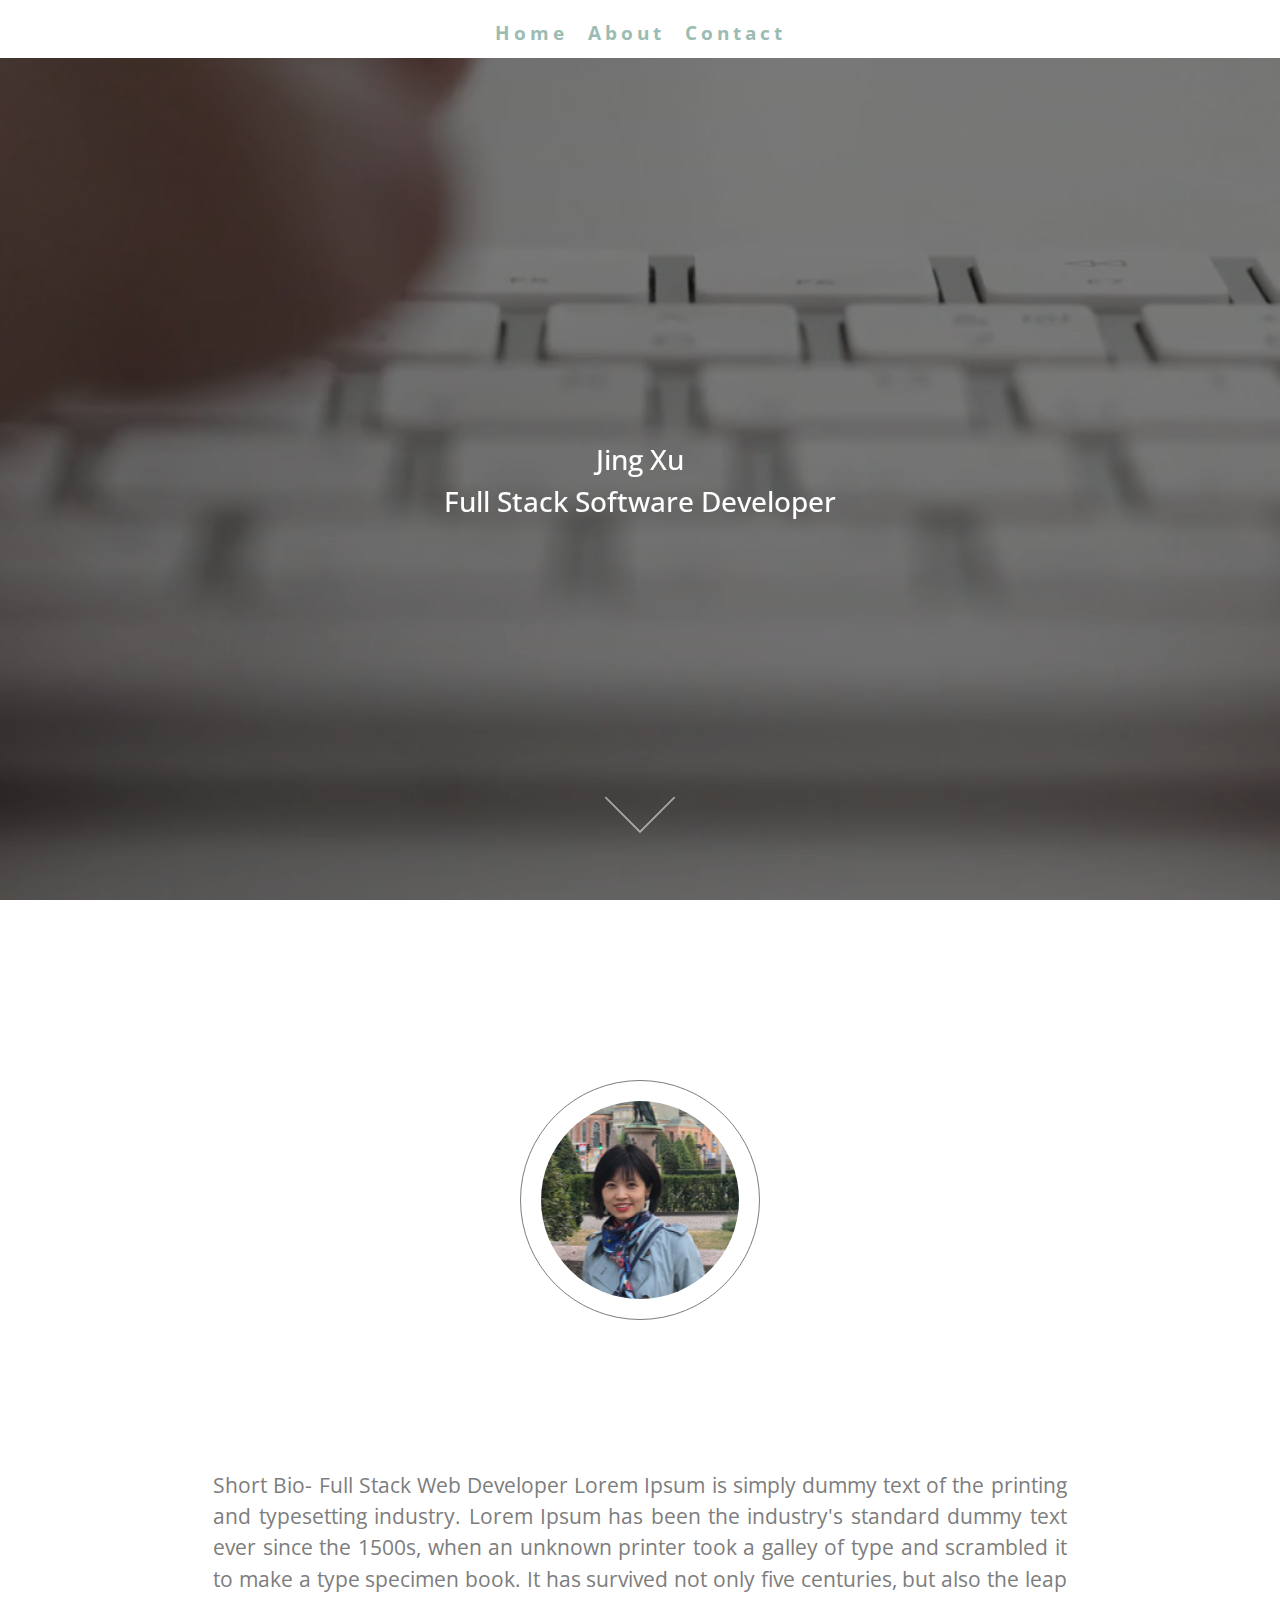
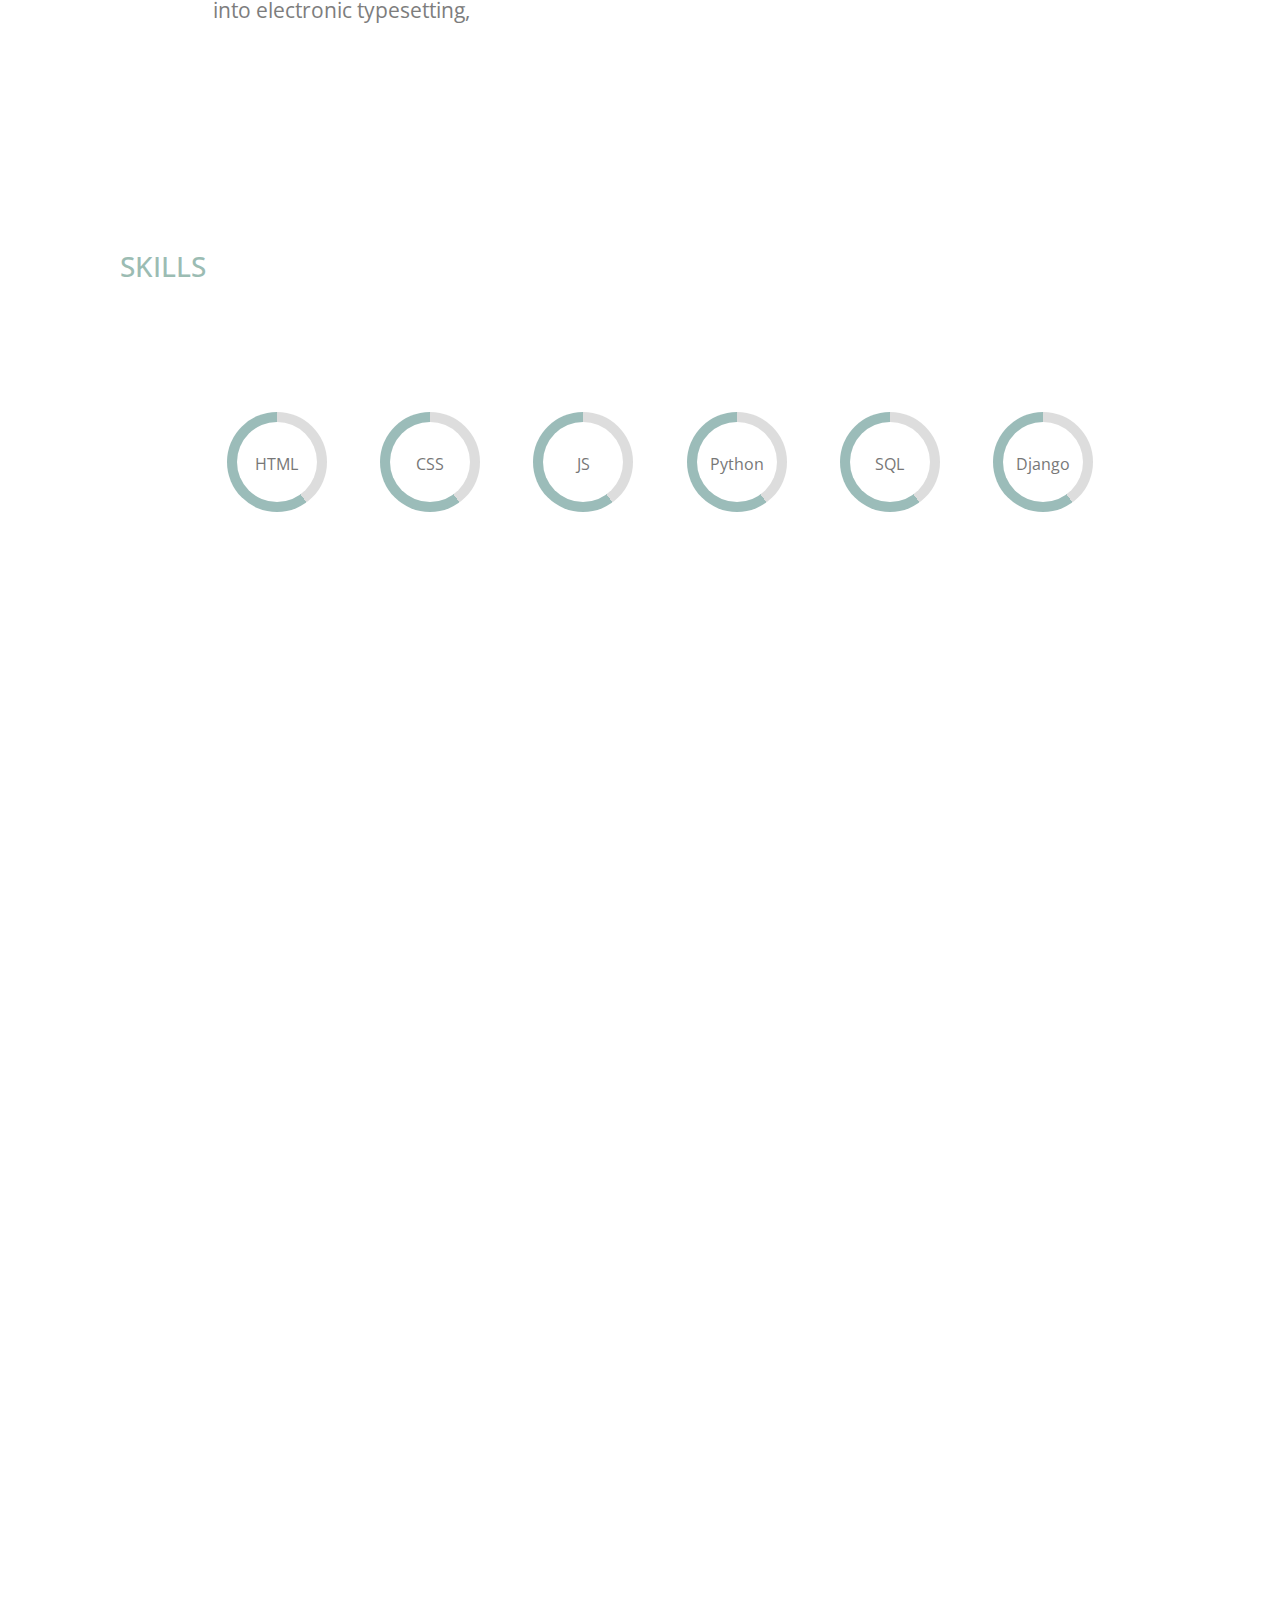
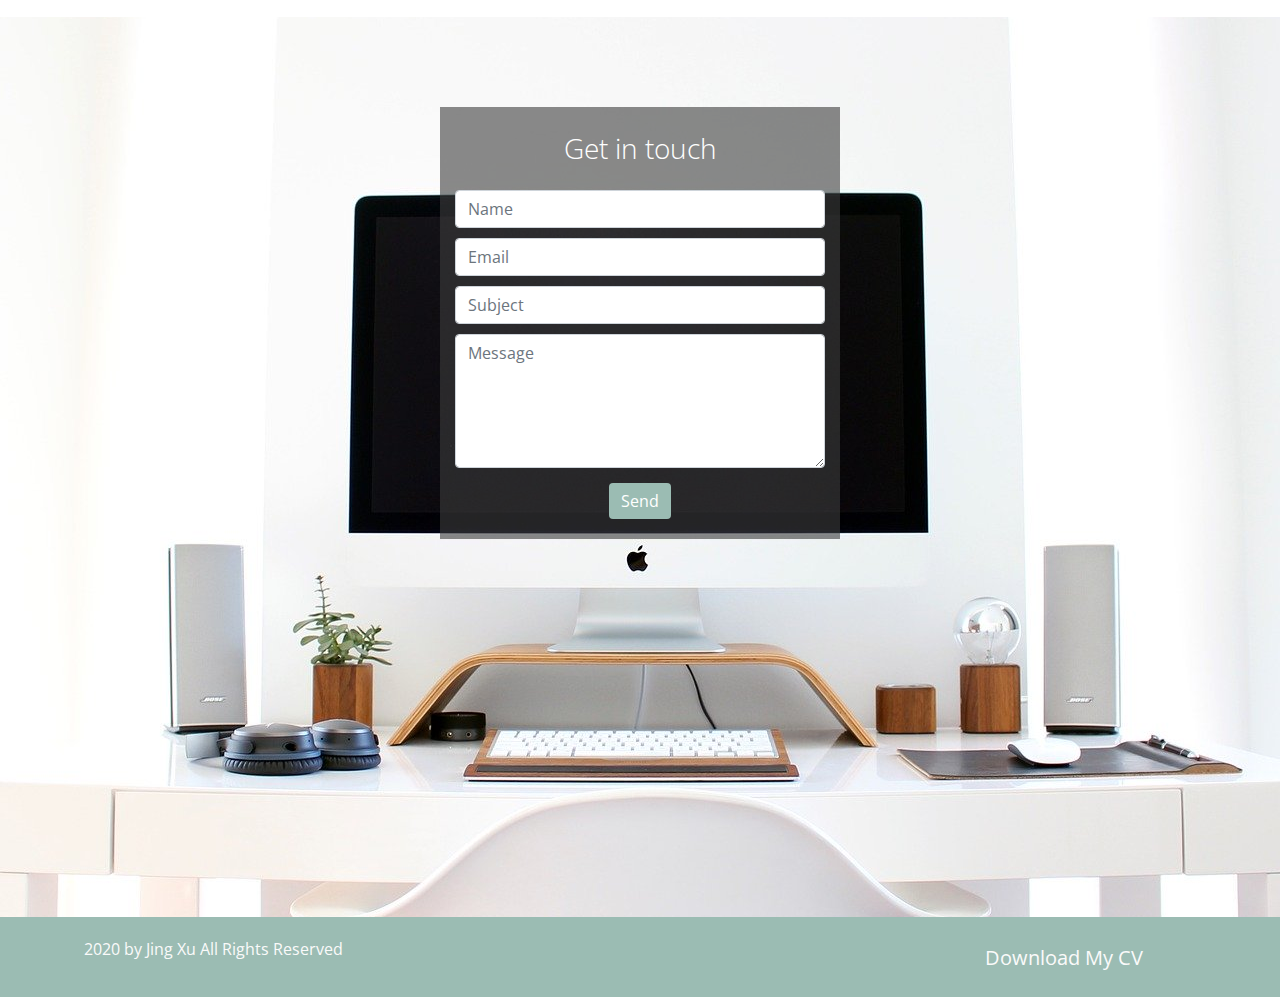
==== index.html @ 5e3dbb54 "Testing video background" ====
<!DOCTYPE html>
<html lang="en">
  <head>
    <meta charset="UTF-8" />
    <meta name="viewport" content="width=device-width, initial-scale=1.0" />
    <meta http-equiv="X-UA-Compatible" content="ie=edge" />
    <title>Jing Xu Web Developer</title>
    <link
      rel="stylesheet"
      href="https://stackpath.bootstrapcdn.com/bootstrap/4.4.1/css/bootstrap.min.css"
      type="text/css"
    />
    <link
      rel="stylesheet"
      href="https://use.fontawesome.com/releases/v5.6.3/css/all.css"
      integrity="sha384-UHRtZLI+pbxtHCWp1t77Bi1L4ZtiqrqD80Kn4Z8NTSRyMA2Fd33n5dQ8lWUE00s/"
      crossorigin="anonymous"
    />

    <link rel="stylesheet" href="assets/css/style.css" type="text/css" />
  </head>

  <body>
    <header>
      <nav class="menu">
        <ul>
          <li>
            <a href="#home">Home</a>
          </li>
          <li>
            <a href="#about">About</a>
          </li>
          <li>
            <a href="#contact">Contact</a>
          </li>
        </ul>
      </nav>
    </header>

    <section class="showcase" id="home">
      <div class="video-container">
        <video src="../assets/video/video.mp4" autoplay muted loop></video>
      </div>
      <div class="content logo">
        <h3 id="name">Jing Xu</h3>
        <h3>Full Stack Software Developer</h3>
      </div>
      <a href="#about" class="click-down">
        <div class="arrow-down">
          <span></span>
        </div>
      </a>
    </section>

    <!--***************************************** About **********************************-->

    <div id="about" class="bg-about">
      <div class="profile-pic">
        <div id="circle-container">
          <div id="circle-cover-bg"></div>
        </div>
      </div>
      <div class="row">
        <div class="col-lg-8 col-md-8 col-sm-8 col-8 profile-text">
          <p>
            Short Bio- Full Stack Web Developer Lorem Ipsum is simply dummy text
            of the printing and typesetting industry. Lorem Ipsum has been the
            industry's standard dummy text ever since the 1500s, when an unknown
            printer took a galley of type and scrambled it to make a type
            specimen book. It has survived not only five centuries, but also the
            leap into electronic typesetting,
          </p>
        </div>
      </div>
    </div>

    <!--***************************************** PROGRESS BAR **********************************-->
    <section id="skills" class="bg-blank">
      <div class="container">
        <div class="row">
          <div class="col-sm-4 text-uppercase" id="skills-heading">
            <h3>Skills</h3>
          </div>
        </div>
        <div class="row">
          <div class="col-xl-10 col-lg-7 col-md-8 skills-container">
            <div class="cirle-align radialProgressBar progress-60">
              <div class="overlay">HTML</div>
            </div>
            <div class="cirle-align radialProgressBar progress-60">
              <div class="overlay">CSS</div>
            </div>
            <div class="cirle-align radialProgressBar progress-60">
              <div class="overlay">JS</div>
            </div>
            <div class="cirle-align radialProgressBar progress-60">
              <div class="overlay">Python</div>
            </div>
            <div class="cirle-align radialProgressBar progress-60">
              <div class="overlay">SQL</div>
            </div>
            <div class="cirle-align radialProgressBar progress-60">
              <div class="overlay">Django</div>
            </div>
          </div>
        </div>
      </div>
    </section>
    <!--***************************************** TIMELINE **********************************-->
    <div class="bg-experience">
      <div class="row">
        <div id="experience-heading">
          <h3>Education and Work Experience</h3>
        </div>
      </div>
      <div class="col-md-8 timeline">
        <div class="timeline-item" data-dates="09/2007-06/2010">
          <h4>Shanghai Publishing and Printing College</h4>
          <p>Diploma in Publishing</p>
        </div>
        <div class="timeline-item" data-dates="09/2010-07/2011">
          <h4>University of Central Lancashire</h4>
          <p>BA(Hons)International Corporate Communication[2:1]</p>
        </div>
        <div class="timeline-item" data-dates="09/2011-06/2012">
          <h4>University of Exeter</h4>
          <p>MSc International Management</p>
        </div>
        <div class="timeline-item" data-dates="09/2012-05/2013">
          <h4>Chinese Overseas Christian Mission</h4>
          <p>Volunteer</p>
        </div>
        <div class="timeline-item" data-dates="05/2013-10/2013">
          <h4>Bego Ltd.(Start-up)</h4>
          <p>Marketing Executive</p>
        </div>
        <div class="timeline-item" data-dates="01/2014-04/2014">
          <h4>UVIC Ltd.</h4>
          <p>Education Marketing Officer</p>
        </div>
        <div class="timeline-item" data-dates="04/2014-Present">
          <h4>UKEduVision Ltd.</h4>
          <p>Education Consultant</p>
        </div>
      </div>
    </div>

    <!--***************************************** CONTACT *****************************************-->
    <section id="contact" class="bg-contact contact-box bg-blank">
      <div class="row">
        <div class="col-md-8 col-sm-10 col-10 contact-form">
          <div>
            <h3 class="text-center contact-heading">Get in touch</h3>
            <div>
              <form>
                <input
                  type="text"
                  name="name"
                  id="fullname"
                  class="form-control form-item"
                  placeholder="Name"
                  required
                />
                <input
                  type="email"
                  name="email"
                  id="emailaddress"
                  class="form-control form-item"
                  placeholder="Email"
                  required
                />
                <input
                  type="text"
                  name="subject"
                  id="subject"
                  class="form-control form-item"
                  placeholder="Subject"
                  required
                />
                <textarea
                  class="form-control form-item"
                  name="message"
                  id="message"
                  rows="5"
                  placeholder="Message"
                  required
                ></textarea>
                <div class="form-row text-center">
                  <div class="col">
                    <button type="submit" class="btn btn-secondary">
                      Send
                    </button>
                  </div>
                </div>
              </form>
            </div>
          </div>
        </div>
      </div>
    </section>
    <!--***************************************** FOOTER *****************************************-->
    <footer class="container-fluid">
      <div class="row">
        <div class="col-sm-4">
          <p class="inline-block">2020 by Jing Xu All Rights Reserved</p>
        </div>

        <div class="col-sm-4">
          <ul class="list-inline social-links">
            <li class="list-inline-item">
              <a href="https://www.linkedin.com/in/jingxu274/" target="_blank">
                <i class="fab fa-linkedin-in" aria-hidden="true"></i>
              </a>
            </li>
            <li class="list-inline-item">
              <a href="https://github.com/sunshine274" target="_blank">
                <i class="fab fa-github" aria-hidden="true"></i>
              </a>
            </li>
            <li class="list-inline-item">
              <a href="https://www.youtube.com/" target="_blank">
                <i class="fab fa-youtube-square" aria-hidden="true"></i>
              </a>
            </li>
          </ul>
        </div>
        <div class="col-sm-4">
          <a href="#" target="_blank" class="cv-pdf">
            <p id="download-text">
              Download My CV
              <i class="fas fa-file-download" aria-hidden="true"></i>
            </p>
          </a>
        </div>
      </div>
    </footer>
  </body>
</html>
---- assets/css/style.css ----
@import url("https://fonts.googleapis.com/css2?family=Open+Sans:wght@300&family=Raleway:wght@300&display=swap");

* {
  margin: 0;
  padding: 0;
  border: 0;
}

html,body{
  font-family: "Open Sans", sans-serif;
  color: #777777;
height: 100%;
}

/*------------------------------------------------------------------- Navbar --------------*/

.menu {
  font-size: 120%;
  color: #9bbcb3;
  font-weight: bold;
  list-style-type: none;
  letter-spacing: 4px;
  line-height: 45px;
  text-align: center;
  background-color:#fff;
  position: fixed;
  z-index: 1000;
  display: flex;
  width: 100%;
  height: 3em;
}

.menu ul {
  display: flex;
  list-style: none;
  width: 100%;
  justify-content: center;
}

.menu ul li {
  display: inline;
  padding: 5px;
}

.menu ul li a {
  text-decoration: none;
  color: inherit;
  display: inline-block;
  padding: 5px;
}

.menu ul li a:hover {
  border-bottom: 1px solid #777777;
  color: #40454b;
}

.showcase {
  position: relative;
  height: 100vh;
  display: flex;
  flex-direction: column;
  align-items: center;
  justify-content: center;
  text-align: center;
  padding: 0 20px;
  color: white;
}

.content{
    z-index: 100;
}

.video-container {
  position: absolute;
  top: 0;
  left: 0;
  width: 100%;
  height: 100%;
  overflow: hidden;
}

.video-container video {
  min-height: 100%;
  min-width: 100%;
  object-fit: cover;
  position: absolute;
  top: 50%;
  left: 50%;
  transform:translate(-50%,-50%)
}

.video-container:after{
  content: '';
  position: absolute;
  top:0;
  left: 0;
  width: 100%;
  height: 100%;
  background: rgba(0,0,0,0.4);
}


.logo {
  margin-top: 70px;
  padding: 10px;
  text-align: center;
  align-items: center;
  justify-content: center;
  z-index: 100;
}

.click-down{
    position: absolute;
    bottom: 5rem;
    left: 50%;
    transform: translateX(-50%);
    z-index: 1000;
}

.arrow-down{
    width: 50px;
    height: 50px;
    transition: .5s;
    float: left;
    cursor: pointer;
    transform: rotate(-45deg);
    box-shadow: -2px 2px 0 rgba(255, 255, 255, .5);
  
    z-index: 1000;
}
/*------------------------------------------------------------------- Parallax --------------------*/
.bg-about{
background-image: url('../images/bg-img.jpg');
}

.bg-experience{
    background-image: url('../images/bg-about.jpg');
}

.bg-about, .bg-experience{
    position: relative;
    opacity: 0.95;
    background-position: center;
    background-size: cover;
    background-repeat: no-repeat;
    background-attachment: fixed;
    min-height: 100%;
}


/*------------------------------------------------------------------- About --------------------*/
.bg-about{
display: block;
}

#circle-container {
  width: 240px;
  height: 240px;
  padding: 20px;
  border-style: solid;
  border-width: 1px;
  border-radius: 50%;
  margin: 0 auto;
  z-index: 100;
}

#circle-cover-bg {
  background: url("../../assets/images/profile-img-test.png") no-repeat center
    center;
  height: 100%;
  border-radius: 50%;
}

.profile-pic{
    padding-top: 180px;
}

.profile-text {
  font-size: 130%;
  letter-spacing: normal;
  text-align:justify;
  color: #777777;

 margin:0 auto;

  width: 800px;
  height: 250px;

  padding-top: 150px;
  padding-left: 10px;
  padding-right: 10px;
  padding-bottom: 30px;

  transition: all 0.5s ease-in-out;
  -moz-transition: all 0.5s ease-in-out;
  -webkit-transition: all 0.5s ease-in-out;
}


/*------------------------------------------------------------------- Progressbars --------------*/
#skills-heading{
    padding: 50px;
    color: #9bbcb3;
}

div.skills-container {
display: flex;
justify-content: space-around;
align-items: center;
flex-wrap: wrap;
margin: 0 auto;
right: 30px;
}

div.radialProgressBar {
  border-radius: 50%;
  -webkit-transform: translate(50%, 50%);
  transform: translate(50%, 50%);
  width: 100px;
  height: 100px;
  display: -webkit-box;
  display: -ms-flexbox;
  background: #ddd;
  margin: 20px;
}

div.radialProgressBar .overlay {
  border-radius: 50%;
  width: 80px;
  height: 80px;
  margin: auto;
  background: #fff;
  text-align: center;
  padding-top: 30%;
}

.radialProgressBar.progress-60 {
  background-image: -webkit-linear-gradient(left, #9bbcb9 50%, transparent 50%),
    -webkit-linear-gradient(36deg, #9bbcb9 50%, #ddd 50%);
  background-image: linear-gradient(90deg, #9bbcb9 50%, transparent 50%),
    linear-gradient(54deg, #9bbcb9 50%, #ddd 50%);
}
/*------------------------------------------------------------------- Timeline --------------*/

.bg-experience{
    margin-top: 5rem;

}

#experience-heading{
color: #fff;
padding: 30px;
}

.timeline{
    margin: 0 auto;
    padding: 40px;
}

.timeline-item {
  padding: 4em 2em 0em 2em;
  position: relative;
  color: #fff;
  border-left: 1px solid;
}

.timeline-item p {
  font-weight: 700;
  padding: 0;
  margin: 0;
}

.timeline-item::before {
  content: attr(data-dates);
  position: absolute;
  left: 2.5em;
  top: 2em;
  display: block;
  font-size: 1em;
  padding: 0;
  margin: 0;
}

.timeline-item::after {
  width: 12px;
  height: 12px;
  display: block;
  top: 2.4em;
  position: absolute;
  left: -6px;
  border-radius: 12px;
  content: "";
  background: #fff;
}

.history-items {
  margin-bottom: 30px;
}
/*------------------------------------------------------------------- Contact Form --------------*/

.bg-contact {
  position: relative;
  z-index: 1;
  justify-content: center;
  display: block;
  height: 100%;
  background-image: url("../../assets/images/bg-contact.jpg");
  background-position: center;
  background-repeat: no-repeat;
}


.contact-form {
  margin: 90px auto;
  color: #fff;
  background-color: rgba(60, 60, 60, 0.6);
  position: relative;
  align-content: center;
  max-width: 400px;
}

.contact-heading {
  font-weight: 300;
  margin-top: 25px;
  margin-bottom: 25px;
  color: white;
}

.form-item {
  margin-top: 10px;
}

.form-item:hover {
  border-color: #6db9d9;
}

button[type="submit"] {
  margin-top: 15px;
  margin-bottom: 20px;
  background-color: #9bbcb3;
  border-style: none;
}

/*------------------------------------------------------------------- Footer ---------------------*/

footer {
  background-color: #9bbcb3;
  color: #fafafa;
  min-height: 80px;
  margin: 0;
  text-align: center;
  padding-top: 20px;
}

.socil-links {
  padding-bottom: 15px;
}

.social-links li a i {
  width: 40px;
  height: 40px;
  padding: 12px 0;
  border-radius: 50%;
  font-size: 30px;
  line-height: 15px;
  text-align: center;
  color: #fafafa;
  background: #7f8d89;
  transition: all 0.35s ease-in-out;
  -moz-transition: all 0.35s ease-in-out;
  -webkit-transition: all 0.35s ease-in-out;
  -o-transition: all 0.35s ease-in-out;
}

.social-links li a i:hover {
  background: #6db9d9;
}

#download-text {
  font-size: 20px;
  align-content: center;
  color: #fafafa;
  letter-spacing: normal;
}

#download-text:hover {
  color: #6db9d9;
}

.cv-pdf i {
  font-size: 25px;
  color: #fafafa;
  text-align: center;
  padding-left: 5px;
  transition: all 0.35s ease-in-out;
  -moz-transition: all 0.35s ease-in-out;
  -webkit-transition: all 0.35s ease-in-out;
  -o-transition: all 0.35s ease-in-out;
}

.cv-pdf i:hover {
  color: #6db9d9;
}
/*------------------------------------------------------------------- Media Queries --------------*/

@media screen and (max-width: 1396px) {

  (min-width: 992px) {




    .center-form {
      padding-top: 30px;
      min-height: 240px;
      max-width: 50%;
      margin: 0 auto;
    }
  }
}

@media screen and (max-width:576px) {

.bg-about {
    min-height: 150%;
}

}

@media screen and (max-width:376px) {

.bg-about {
    min-height: 180%;
}

}
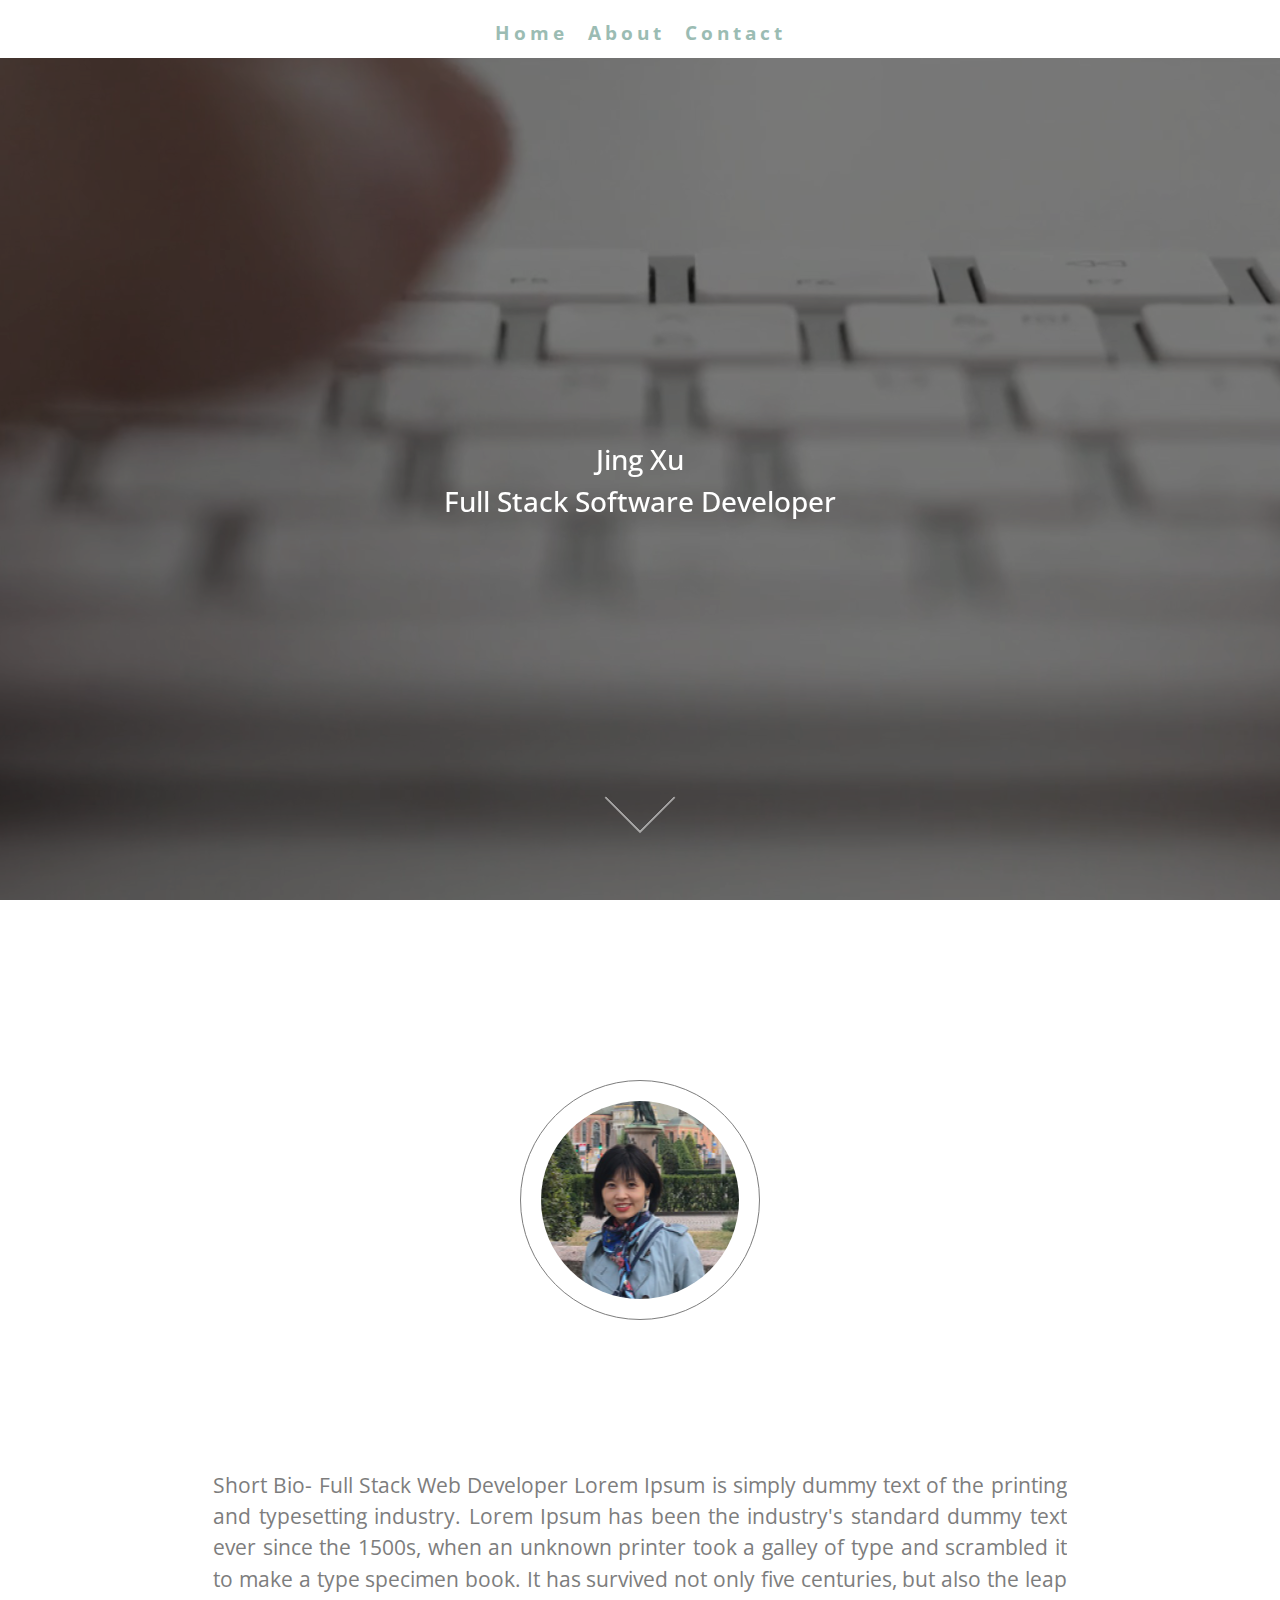
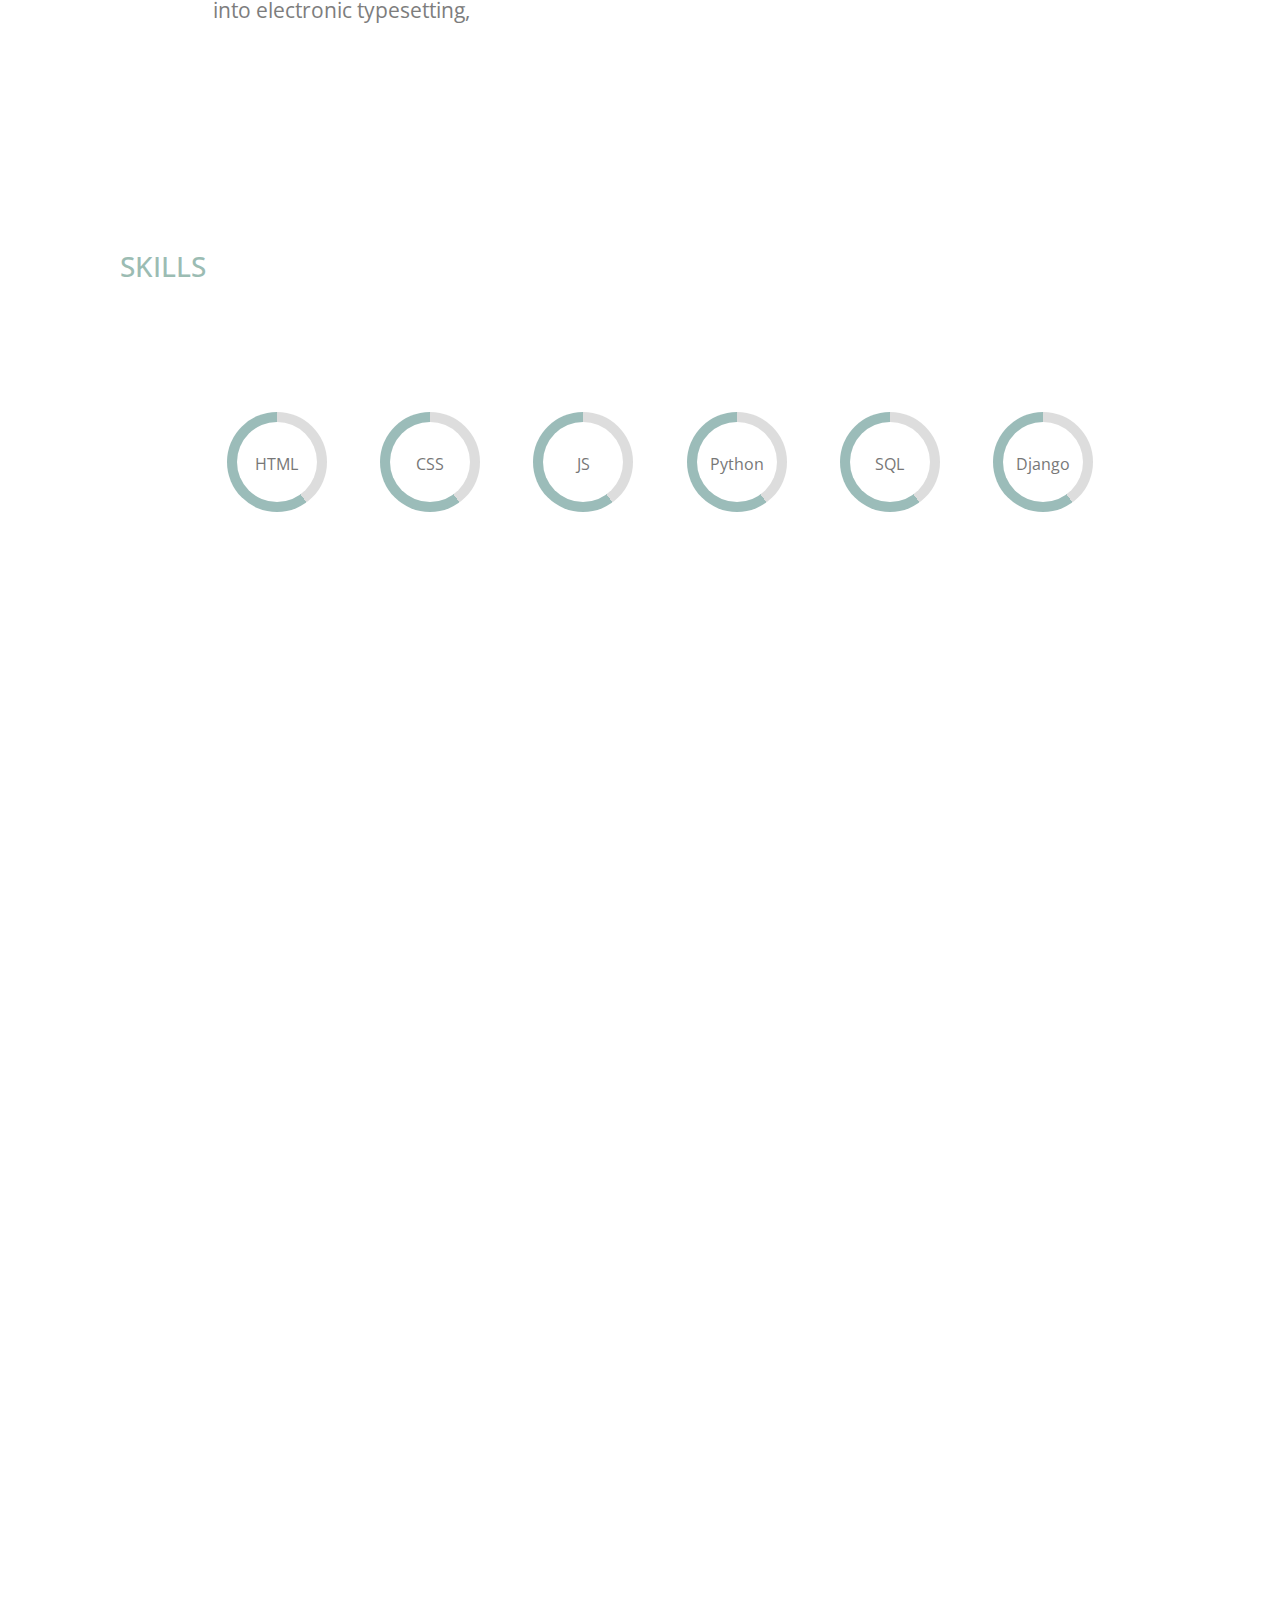
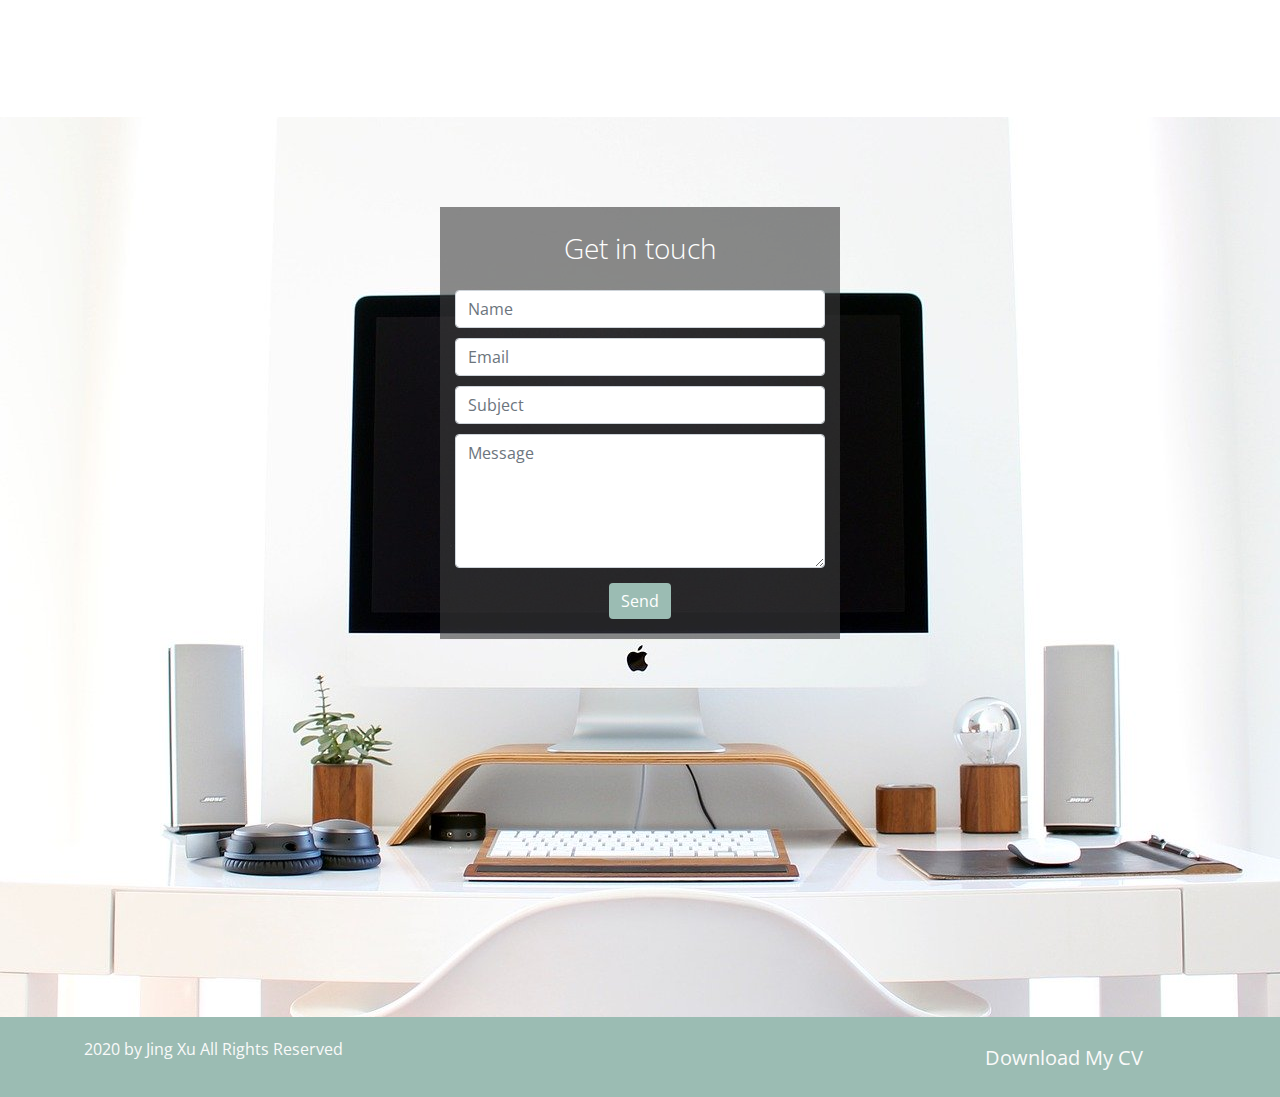
==== commit 56770474: "Modified video path" ====
--- a/index.html
+++ b/index.html
@@ -39,7 +39,7 @@
 
     <section class="showcase" id="home">
       <div class="video-container">
-        <video src="../assets/video/video.mp4" autoplay muted loop></video>
+        <video src="./assets/video/video.mp4" autoplay muted loop></video>
       </div>
       <div class="content logo">
         <h3 id="name">Jing Xu</h3>
--- a/assets/css/style.css
+++ b/assets/css/style.css
@@ -250,6 +250,7 @@
 #experience-heading{
 color: #fff;
 padding: 30px;
+margin: 50px auto;
 }
 
 .timeline{
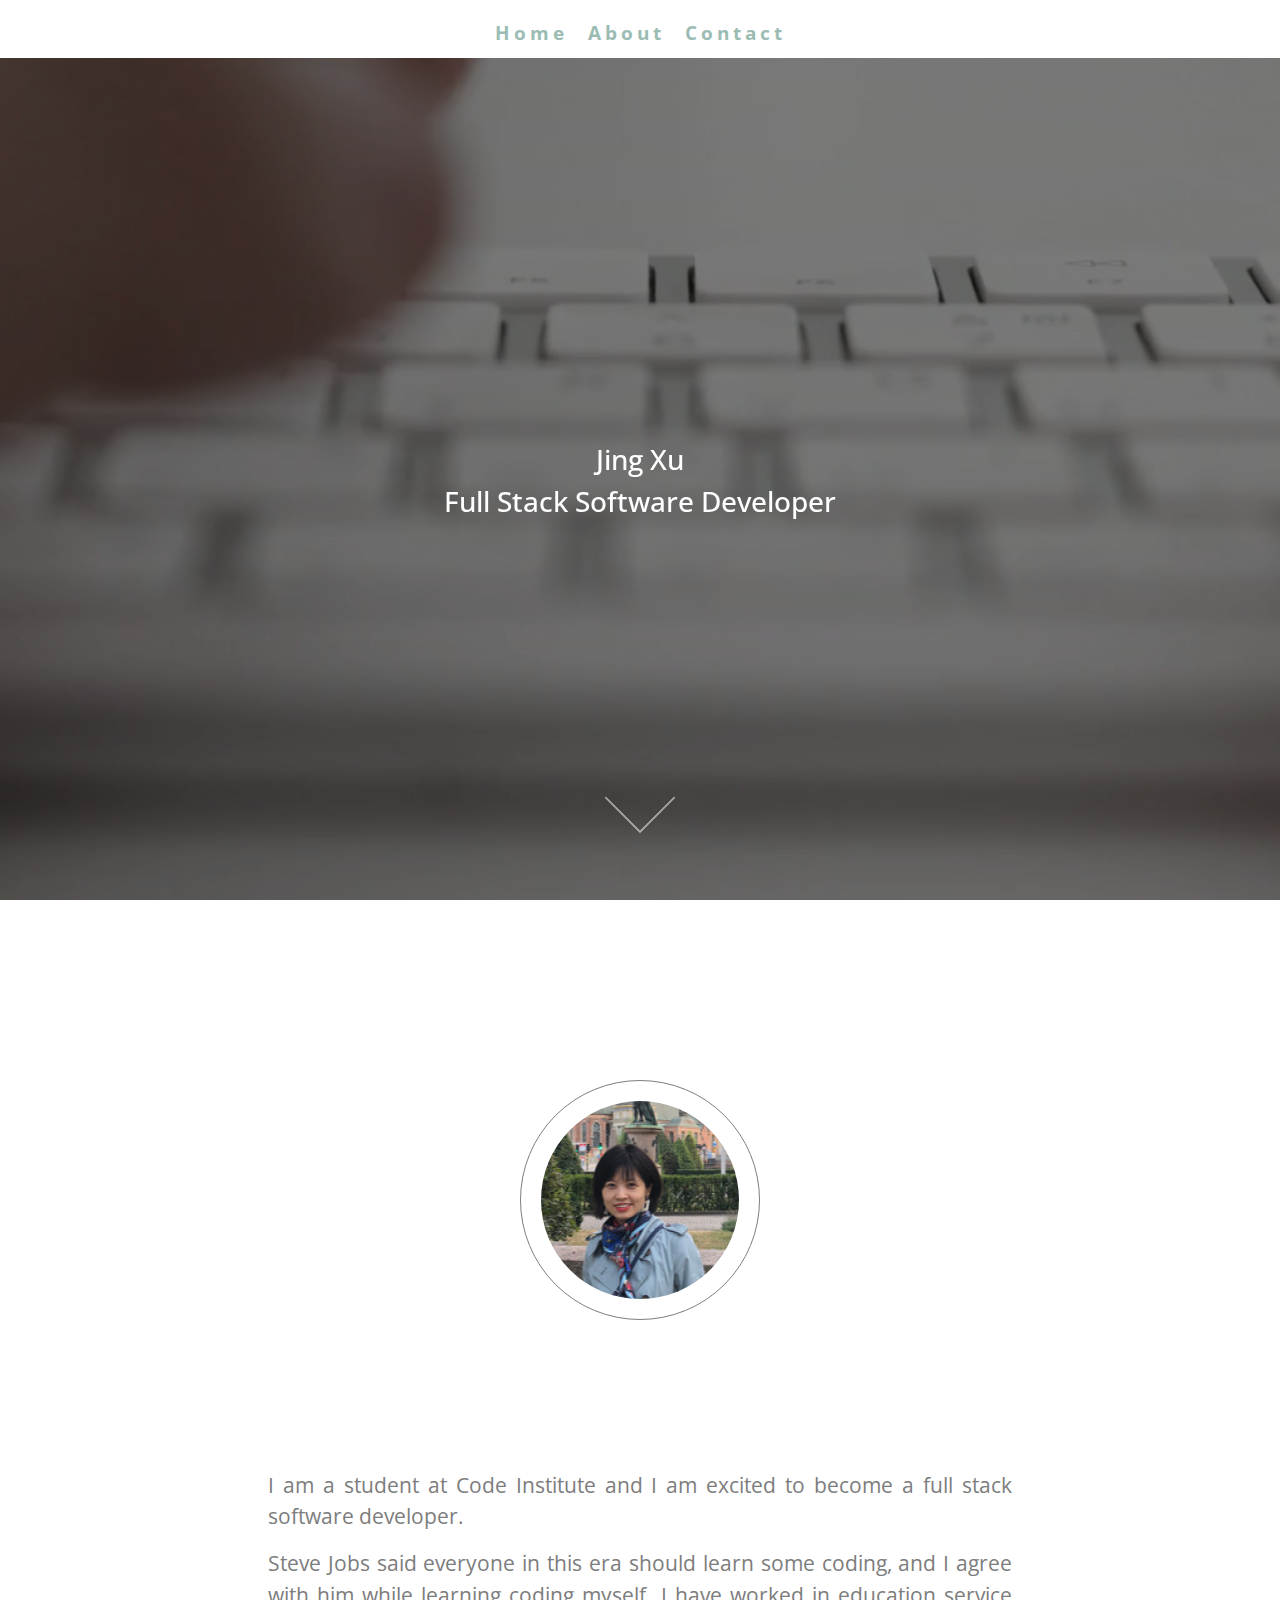
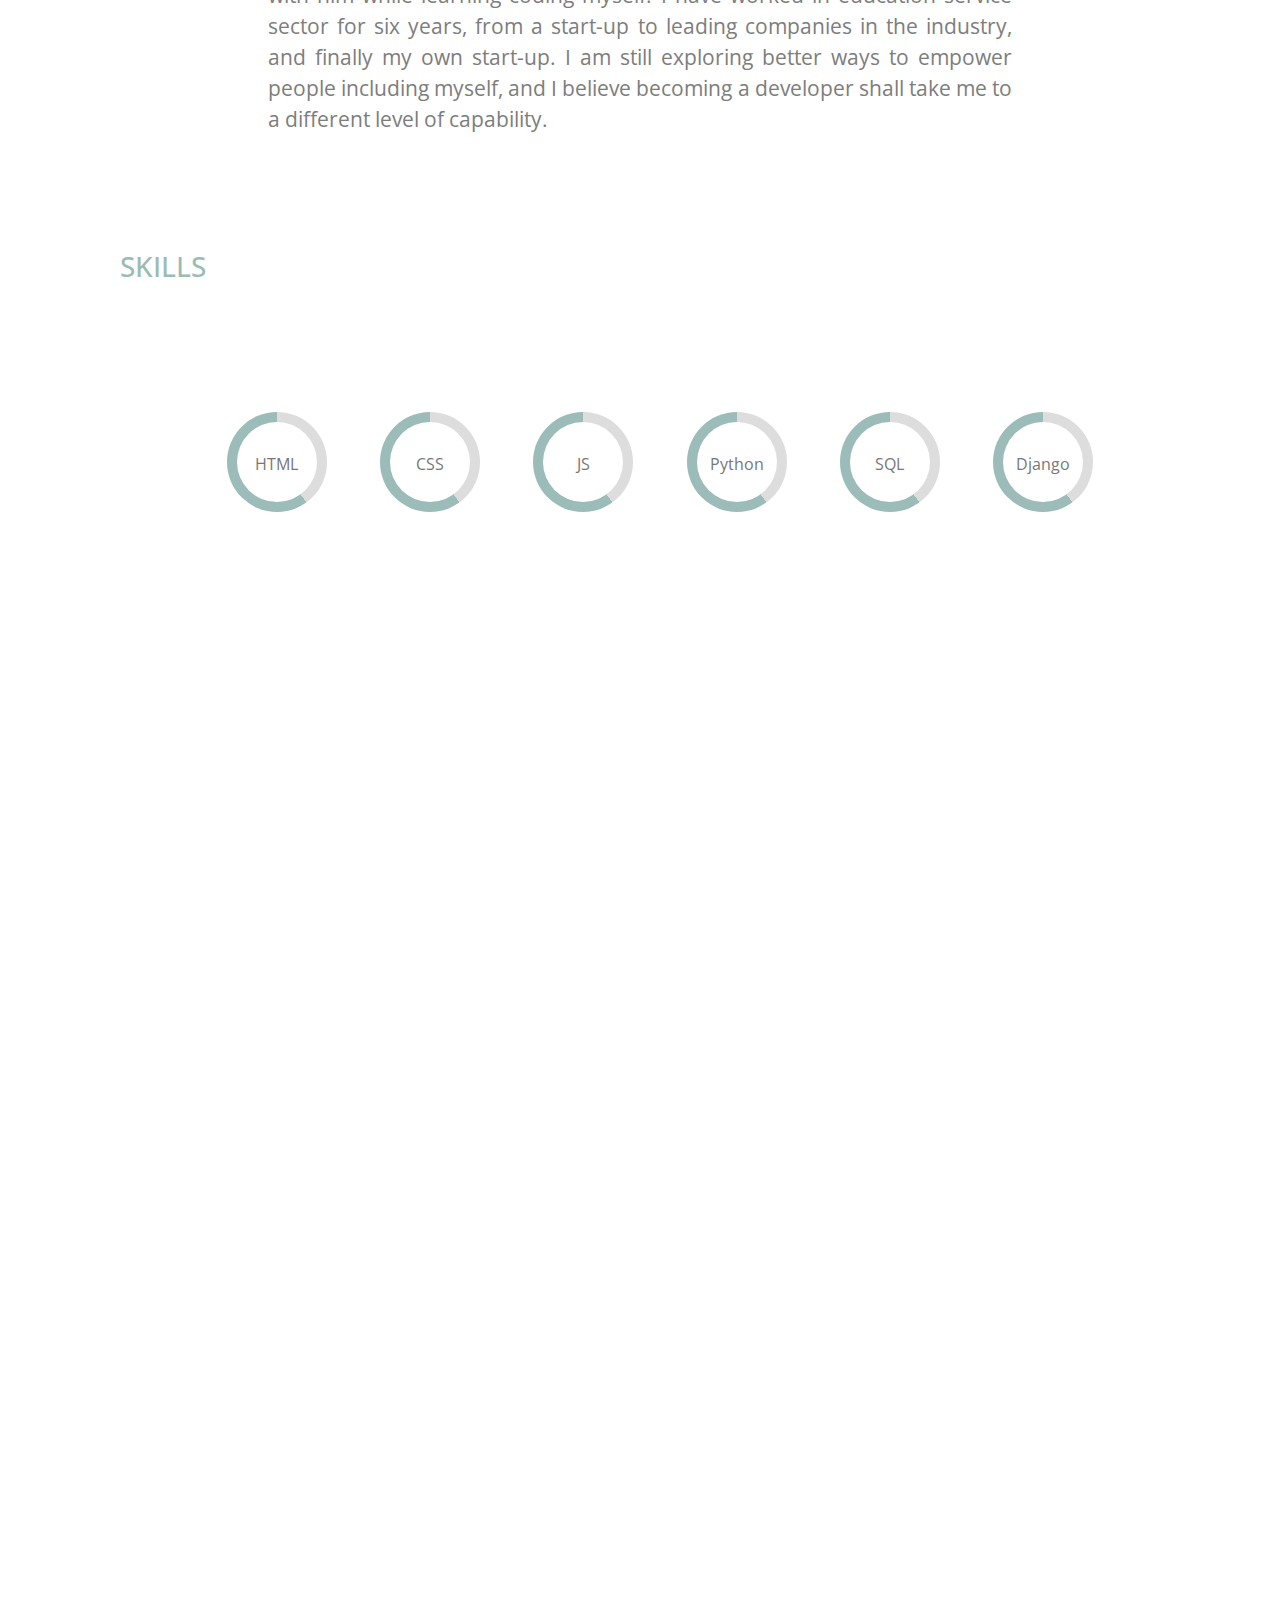
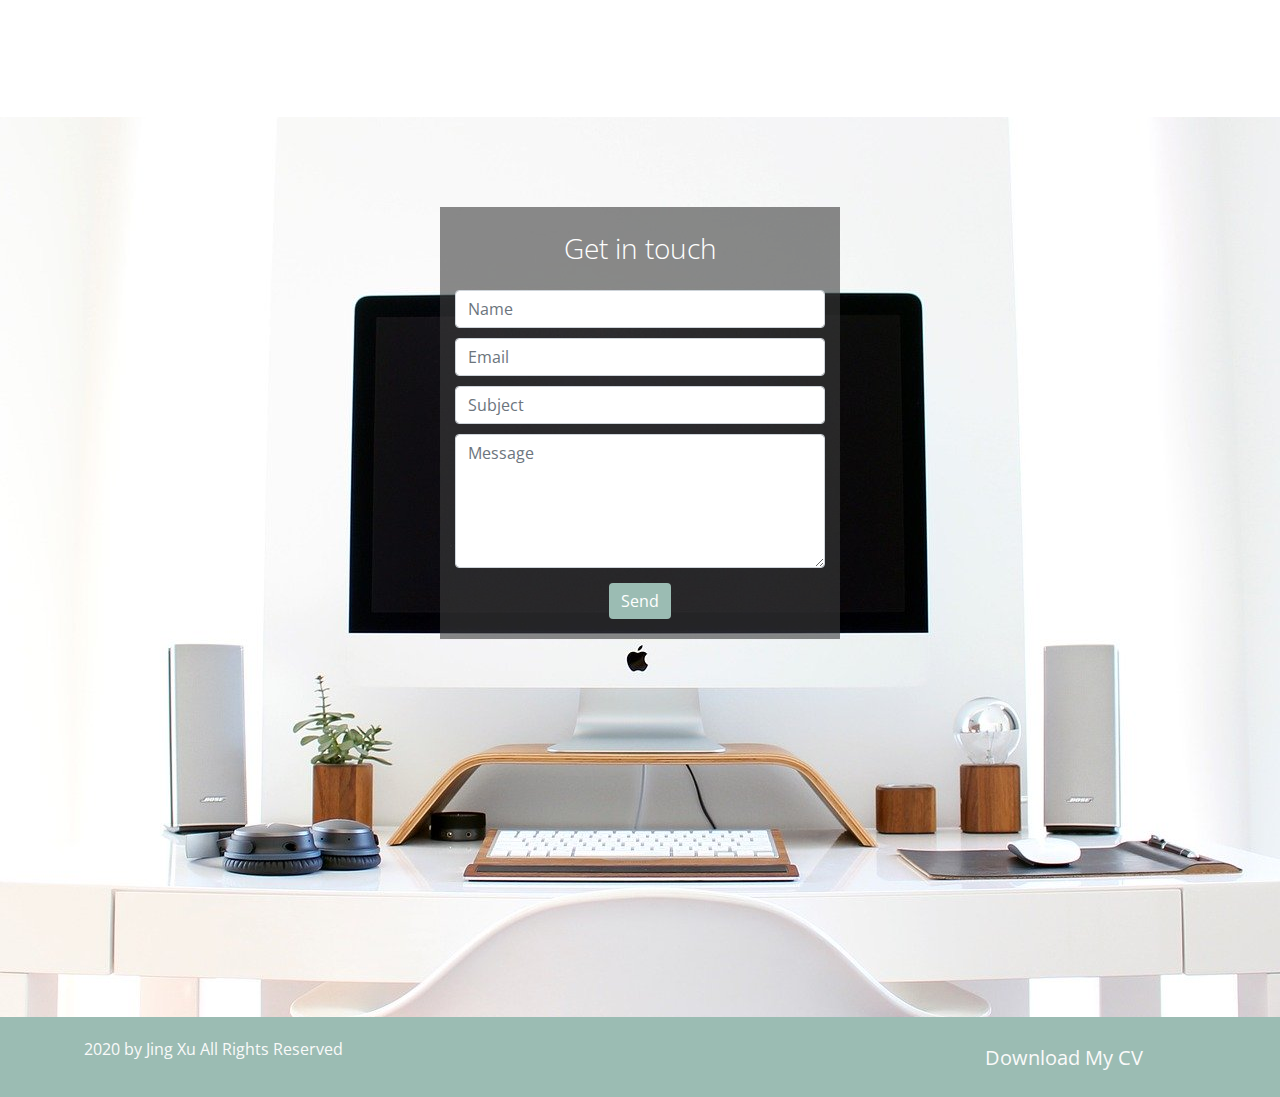
==== commit bfd822cc: "Modified README" ====
--- a/index.html
+++ b/index.html
@@ -61,14 +61,17 @@
         </div>
       </div>
       <div class="row">
-        <div class="col-lg-8 col-md-8 col-sm-8 col-8 profile-text">
+        <div class="col-lg-7 col-md-8 col-sm-8 col-8 profile-text">
           <p>
-            Short Bio- Full Stack Web Developer Lorem Ipsum is simply dummy text
-            of the printing and typesetting industry. Lorem Ipsum has been the
-            industry's standard dummy text ever since the 1500s, when an unknown
-            printer took a galley of type and scrambled it to make a type
-            specimen book. It has survived not only five centuries, but also the
-            leap into electronic typesetting,
+            I am a student at Code Institute and I am excited to become a full
+            stack software developer. </p>
+            <p> Steve Jobs said everyone in this era
+            should learn some coding, and I agree with him while learning coding
+            myself. I have worked in education service sector for six years,
+            from a start-up to leading companies in the industry, and finally my
+            own start-up. I am still exploring better ways to empower people
+            including myself, and I believe becoming a developer shall take me
+            to a different level of capability.
           </p>
         </div>
       </div>
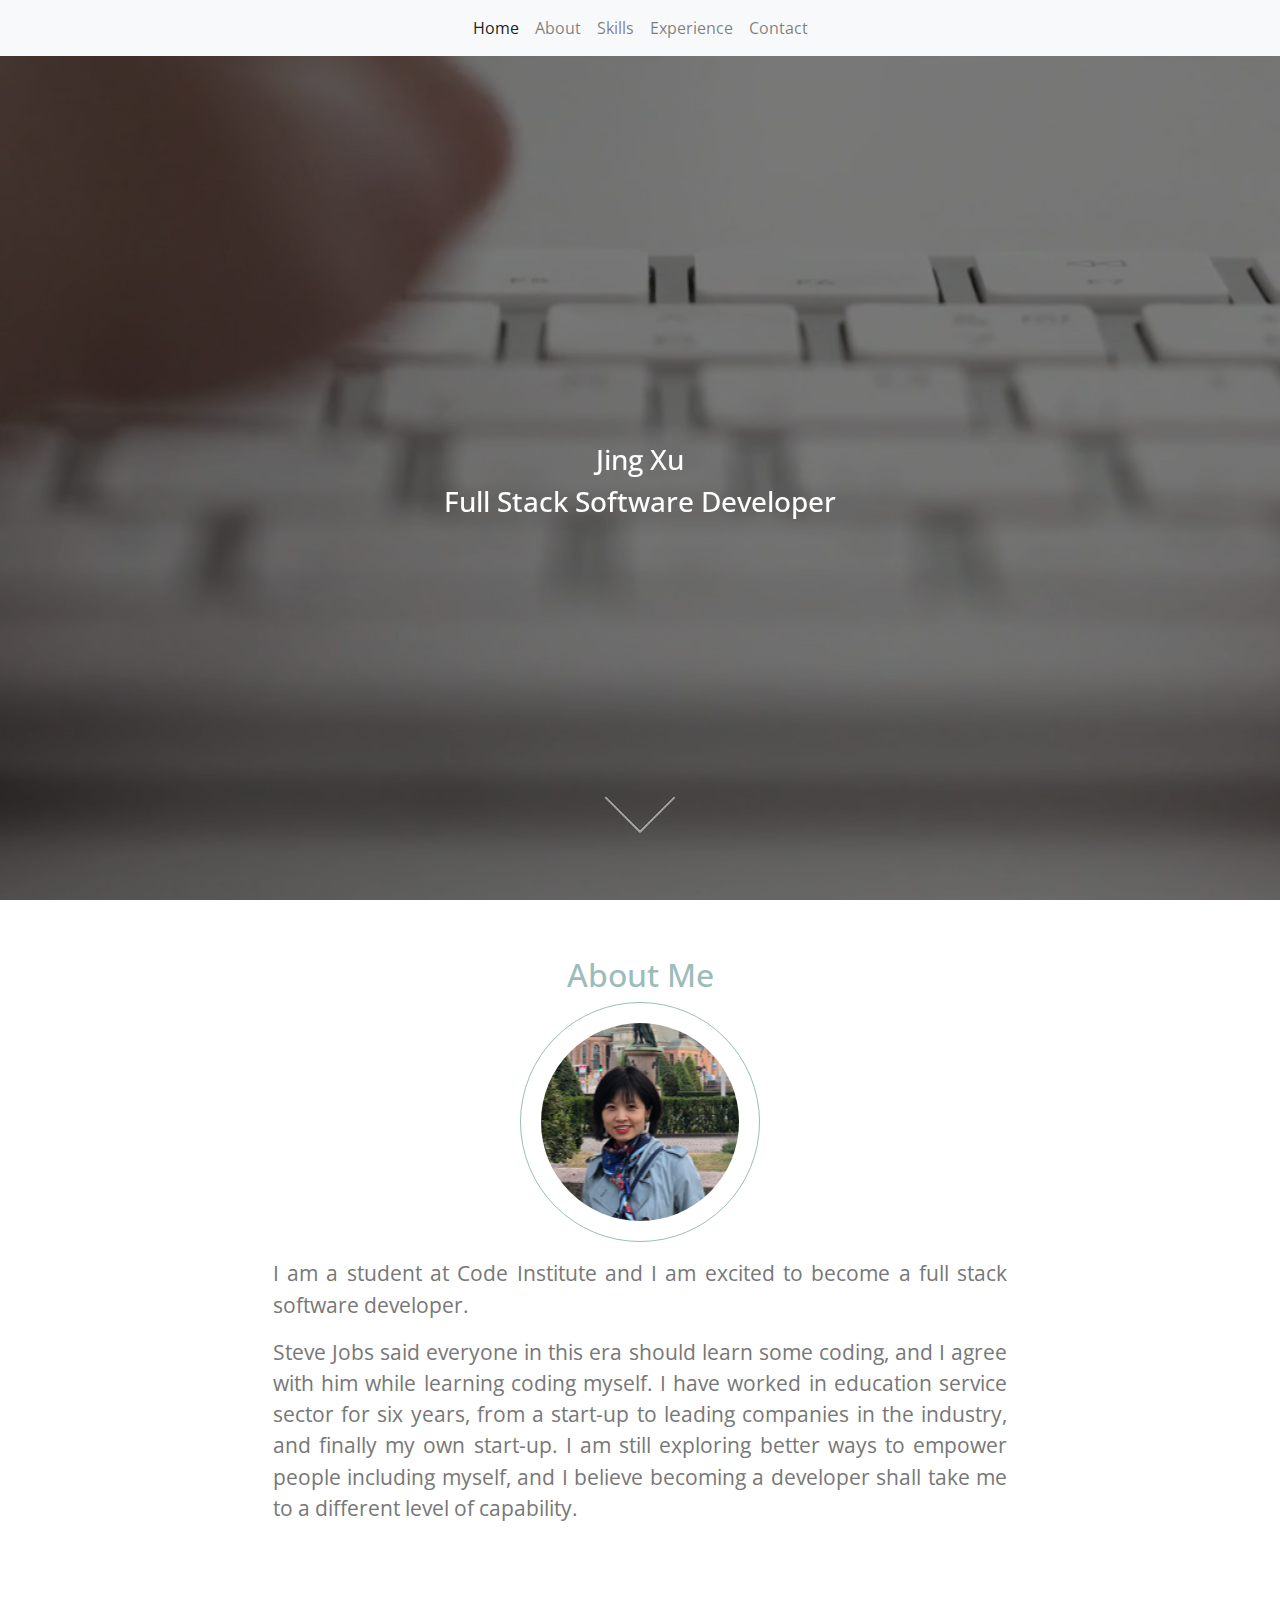
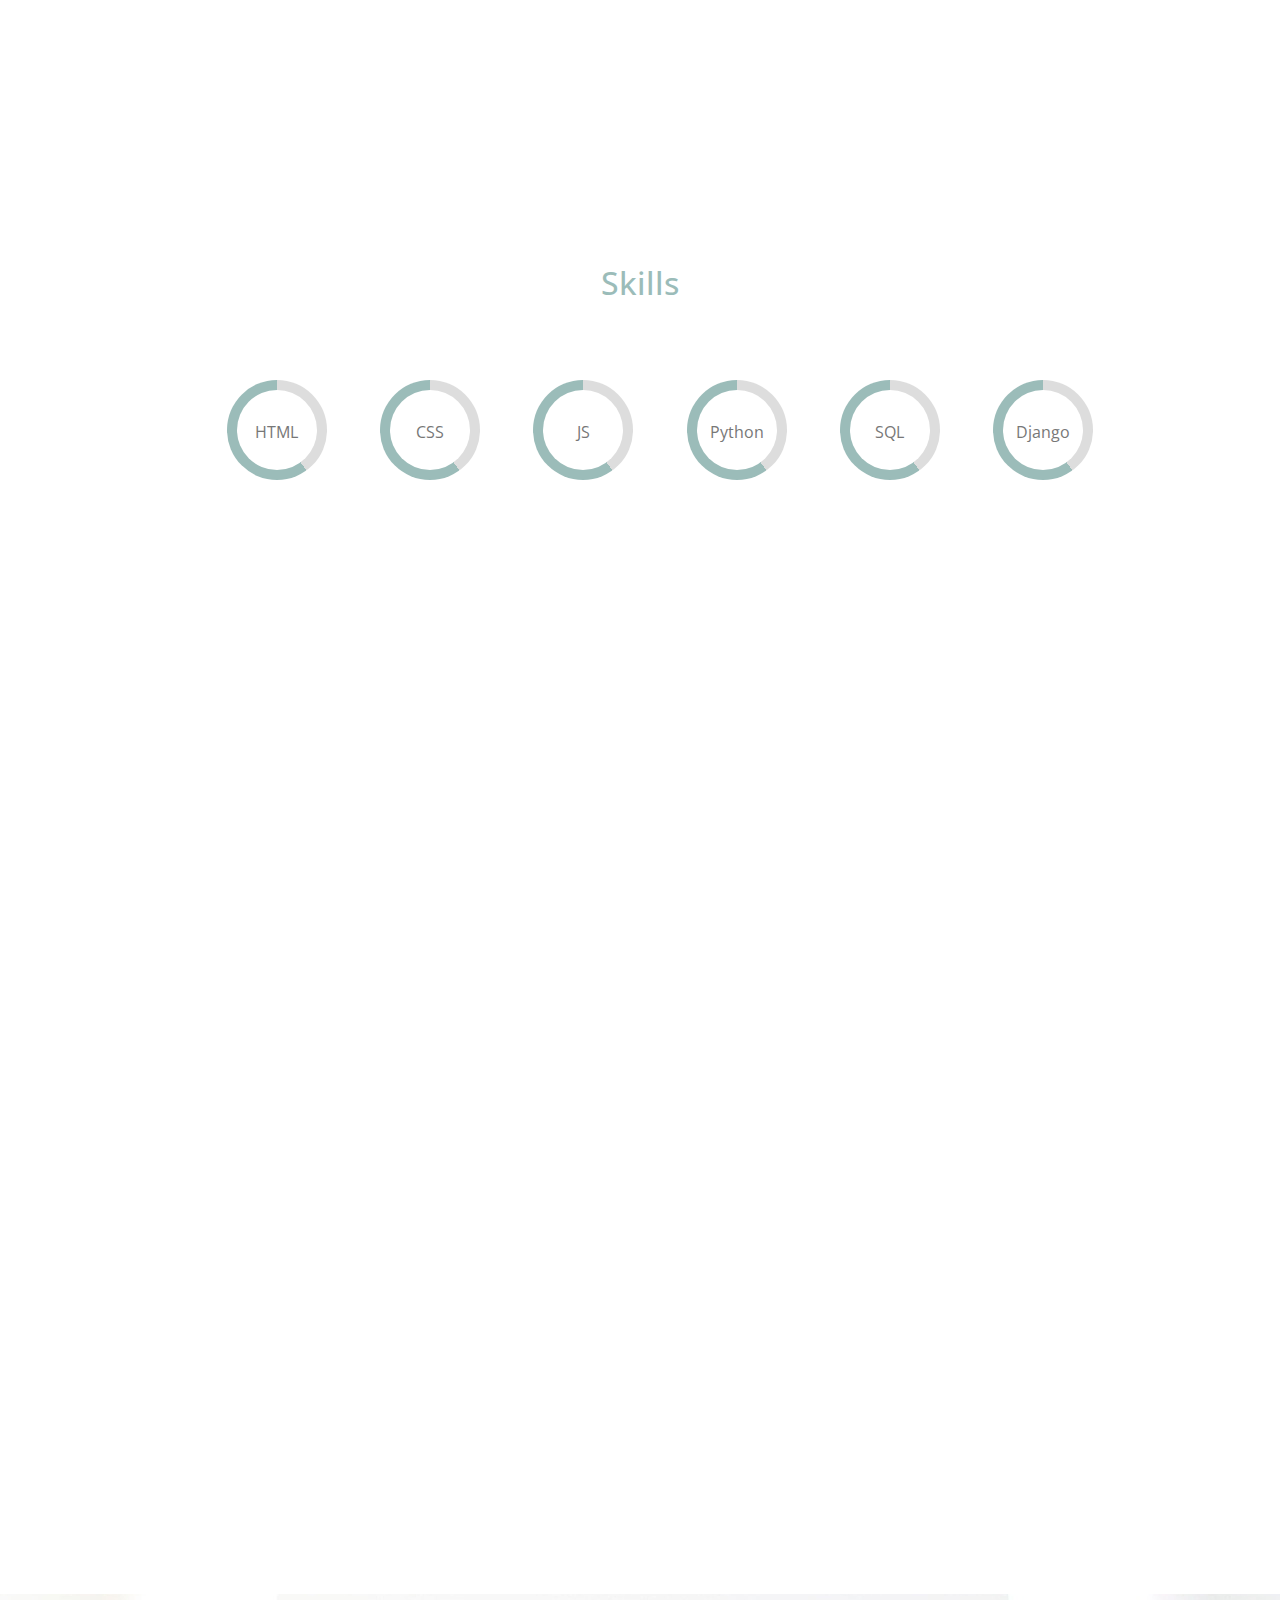
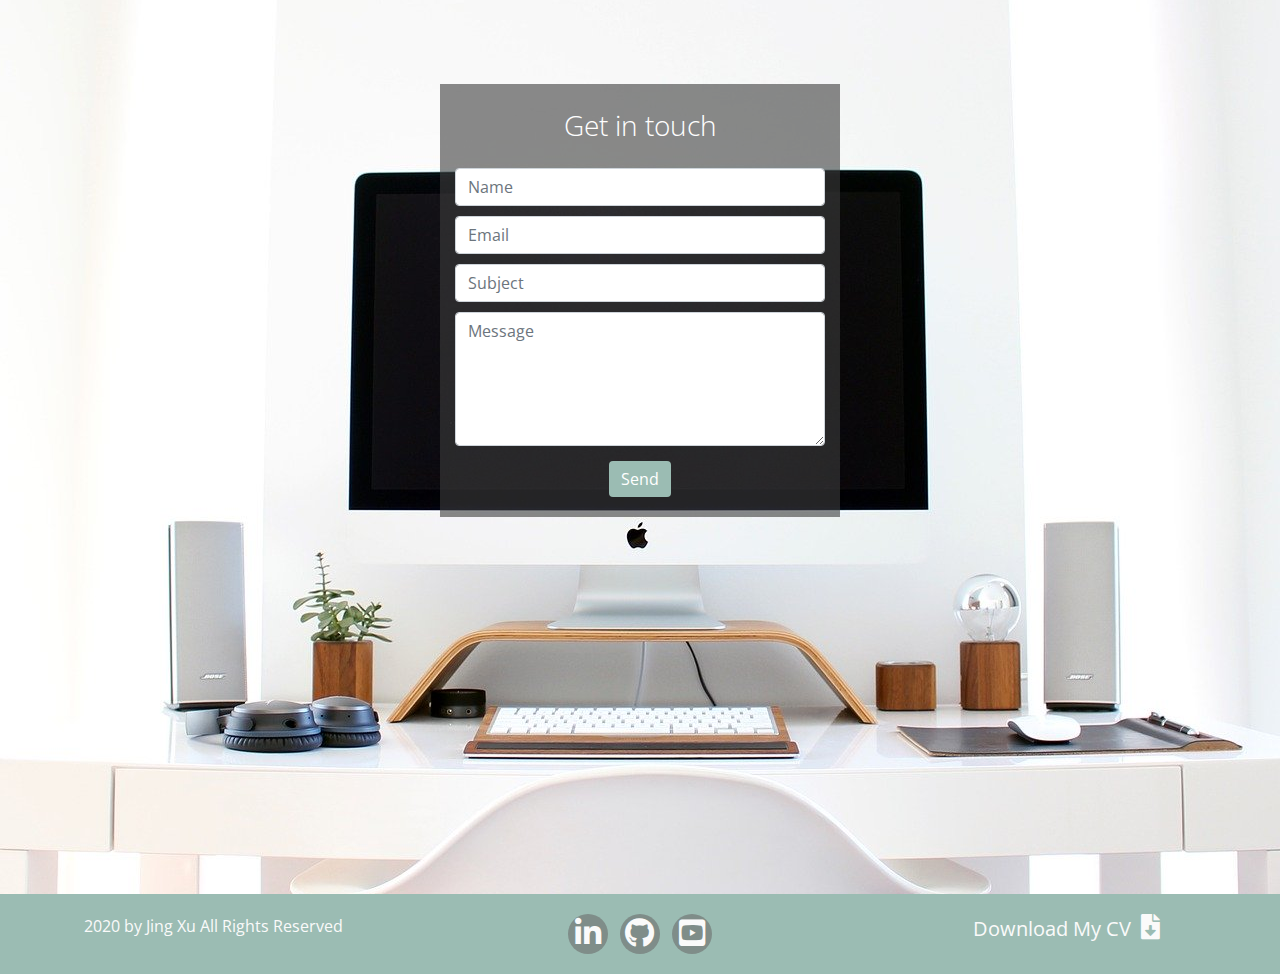
==== commit 848b7ee0: "Modified pages" ====
--- a/index.html
+++ b/index.html
@@ -13,8 +13,6 @@
     <link
       rel="stylesheet"
       href="https://use.fontawesome.com/releases/v5.6.3/css/all.css"
-      integrity="sha384-UHRtZLI+pbxtHCWp1t77Bi1L4ZtiqrqD80Kn4Z8NTSRyMA2Fd33n5dQ8lWUE00s/"
-      crossorigin="anonymous"
     />
 
     <link rel="stylesheet" href="assets/css/style.css" type="text/css" />
@@ -22,18 +20,42 @@
 
   <body>
     <header>
-      <nav class="menu">
-        <ul>
-          <li>
-            <a href="#home">Home</a>
-          </li>
-          <li>
-            <a href="#about">About</a>
-          </li>
-          <li>
-            <a href="#contact">Contact</a>
-          </li>
-        </ul>
+      <nav class="navbar navbar-expand-lg navbar-light bg-light sticky">
+        <button
+          class="navbar-toggler"
+          type="button"
+          data-toggle="collapse"
+          data-target="#navbarTogglerDemo01"
+          aria-controls="navbarTogglerDemo01"
+          aria-expanded="false"
+          aria-label="Toggle navigation"
+        >
+          <span class="navbar-toggler-icon"></span>
+        </button>
+        <div
+          class="collapse navbar-collapse menu-wrapper"
+          id="navbarTogglerDemo01"
+        >
+          <ul class="navbar-nav mt-2 mt-lg-0">
+            <li class="nav-item active">
+              <a class="nav-link" href="#home"
+                >Home <span class="sr-only">(current)</span></a
+              >
+            </li>
+            <li class="nav-item">
+              <a class="nav-link" href="#about">About</a>
+            </li>
+            <li class="nav-item">
+              <a class="nav-link" href="#skills">Skills</a>
+            </li>
+            <li class="nav-item">
+              <a class="nav-link" href="#experience">Experience</a>
+            </li>
+            <li class="nav-item">
+              <a class="nav-link" href="#contact">Contact</a>
+            </li>
+          </ul>
+        </div>
       </nav>
     </header>
 
@@ -54,37 +76,39 @@
 
     <!--***************************************** About **********************************-->
 
-    <div id="about" class="bg-about">
-      <div class="profile-pic">
+    <div id="about" class="bg-about pt-5">
+      
+      <div class="pt-2 text-center text-custom-color">
+      <h2>About Me</h2>
         <div id="circle-container">
           <div id="circle-cover-bg"></div>
         </div>
       </div>
       <div class="row">
-        <div class="col-lg-7 col-md-8 col-sm-8 col-8 profile-text">
+        <div class="col-lg-7 col-md-8 col-sm-8 col-8 pt-3 profile-text">
           <p>
             I am a student at Code Institute and I am excited to become a full
-            stack software developer. </p>
-            <p> Steve Jobs said everyone in this era
-            should learn some coding, and I agree with him while learning coding
-            myself. I have worked in education service sector for six years,
-            from a start-up to leading companies in the industry, and finally my
-            own start-up. I am still exploring better ways to empower people
-            including myself, and I believe becoming a developer shall take me
-            to a different level of capability.
+            stack software developer.
           </p>
+          <p>
+            Steve Jobs said everyone in this era should learn some coding, and I
+            agree with him while learning coding myself. I have worked in
+            education service sector for six years, from a start-up to leading
+            companies in the industry, and finally my own start-up. I am still
+            exploring better ways to empower people including myself, and I
+            believe becoming a developer shall take me to a different level of
+            capability.
+          </p>
         </div>
       </div>
     </div>
 
     <!--***************************************** PROGRESS BAR **********************************-->
-    <section id="skills" class="bg-blank">
+    <section id="skills" class="pt-5 bg-blank">
       <div class="container">
-        <div class="row">
-          <div class="col-sm-4 text-uppercase" id="skills-heading">
-            <h3>Skills</h3>
-          </div>
-        </div>
+        <div class="pt-3 text-center">
+      <h2 class="text-custom-color">Skills</h2>
+      </div>
         <div class="row">
           <div class="col-xl-10 col-lg-7 col-md-8 skills-container">
             <div class="cirle-align radialProgressBar progress-60">
@@ -110,11 +134,11 @@
       </div>
     </section>
     <!--***************************************** TIMELINE **********************************-->
-    <div class="bg-experience">
-      <div class="row">
-        <div id="experience-heading">
-          <h3>Education and Work Experience</h3>
-        </div>
+    <div class="pt-5 bg-experience" id="experience">
+      <div class="container">
+        <div class="pt-3 text-center">
+      <h2 class="text-white">Experience</h2>
+      </div>
       </div>
       <div class="col-md-8 timeline">
         <div class="timeline-item" data-dates="09/2007-06/2010">
@@ -237,5 +261,8 @@
         </div>
       </div>
     </footer>
+    <script src="https://code.jquery.com/jquery-3.4.1.slim.min.js"></script>
+    <script src="https://cdn.jsdelivr.net/npm/popper.js@1.16.0/dist/umd/popper.min.js"></script>
+    <script src="https://stackpath.bootstrapcdn.com/bootstrap/4.4.1/js/bootstrap.min.js"></script>
   </body>
 </html>
--- a/assets/css/style.css
+++ b/assets/css/style.css
@@ -1,4 +1,5 @@
-@import url("https://fonts.googleapis.com/css2?family=Open+Sans:wght@300&family=Raleway:wght@300&display=swap");
+
+@import url('https://fonts.googleapis.com/css2?family=Open+Sans:wght@300;400;600;700&family=Raleway:wght@300&display=swap');
 
 * {
   margin: 0;
@@ -12,46 +13,20 @@
 height: 100%;
 }
 
+.text-custom-color{
+color: #9bbcb9;
+}
 /*------------------------------------------------------------------- Navbar --------------*/
 
-.menu {
-  font-size: 120%;
-  color: #9bbcb3;
-  font-weight: bold;
-  list-style-type: none;
-  letter-spacing: 4px;
-  line-height: 45px;
-  text-align: center;
-  background-color:#fff;
+.menu-wrapper{
+    justify-content: center;
+}
+
+.sticky {
   position: fixed;
-  z-index: 1000;
-  display: flex;
+  top: 0;
   width: 100%;
-  height: 3em;
-}
-
-.menu ul {
-  display: flex;
-  list-style: none;
-  width: 100%;
-  justify-content: center;
-}
-
-.menu ul li {
-  display: inline;
-  padding: 5px;
-}
-
-.menu ul li a {
-  text-decoration: none;
-  color: inherit;
-  display: inline-block;
-  padding: 5px;
-}
-
-.menu ul li a:hover {
-  border-bottom: 1px solid #777777;
-  color: #40454b;
+  z-index: 200;
 }
 
 .showcase {
@@ -139,7 +114,6 @@
 
 .bg-about, .bg-experience{
     position: relative;
-    opacity: 0.95;
     background-position: center;
     background-size: cover;
     background-repeat: no-repeat;
@@ -185,11 +159,6 @@
 
   width: 800px;
   height: 250px;
-
-  padding-top: 150px;
-  padding-left: 10px;
-  padding-right: 10px;
-  padding-bottom: 30px;
 
   transition: all 0.5s ease-in-out;
   -moz-transition: all 0.5s ease-in-out;
@@ -406,6 +375,7 @@
 
 @media screen and (max-width: 1396px) {
 
+/**
   (min-width: 992px) {
 
 
@@ -417,21 +387,35 @@
       max-width: 50%;
       margin: 0 auto;
     }
+    
   }
-}
+**/
+}
+
 
 @media screen and (max-width:576px) {
 
 .bg-about {
-    min-height: 150%;
-}
+    min-height: 160%;
+}
+
 
 }
 
 @media screen and (max-width:376px) {
 
 .bg-about {
-    min-height: 180%;
-}
-
-}+    min-height: 200%;
+}
+
+.bg-about, .bg-experience{
+    position: relative;
+    background-position: center;
+    background-size: cover;
+    background-repeat: no-repeat;
+    background-attachment: normal;
+    min-height: 100%;
+}
+
+}
+
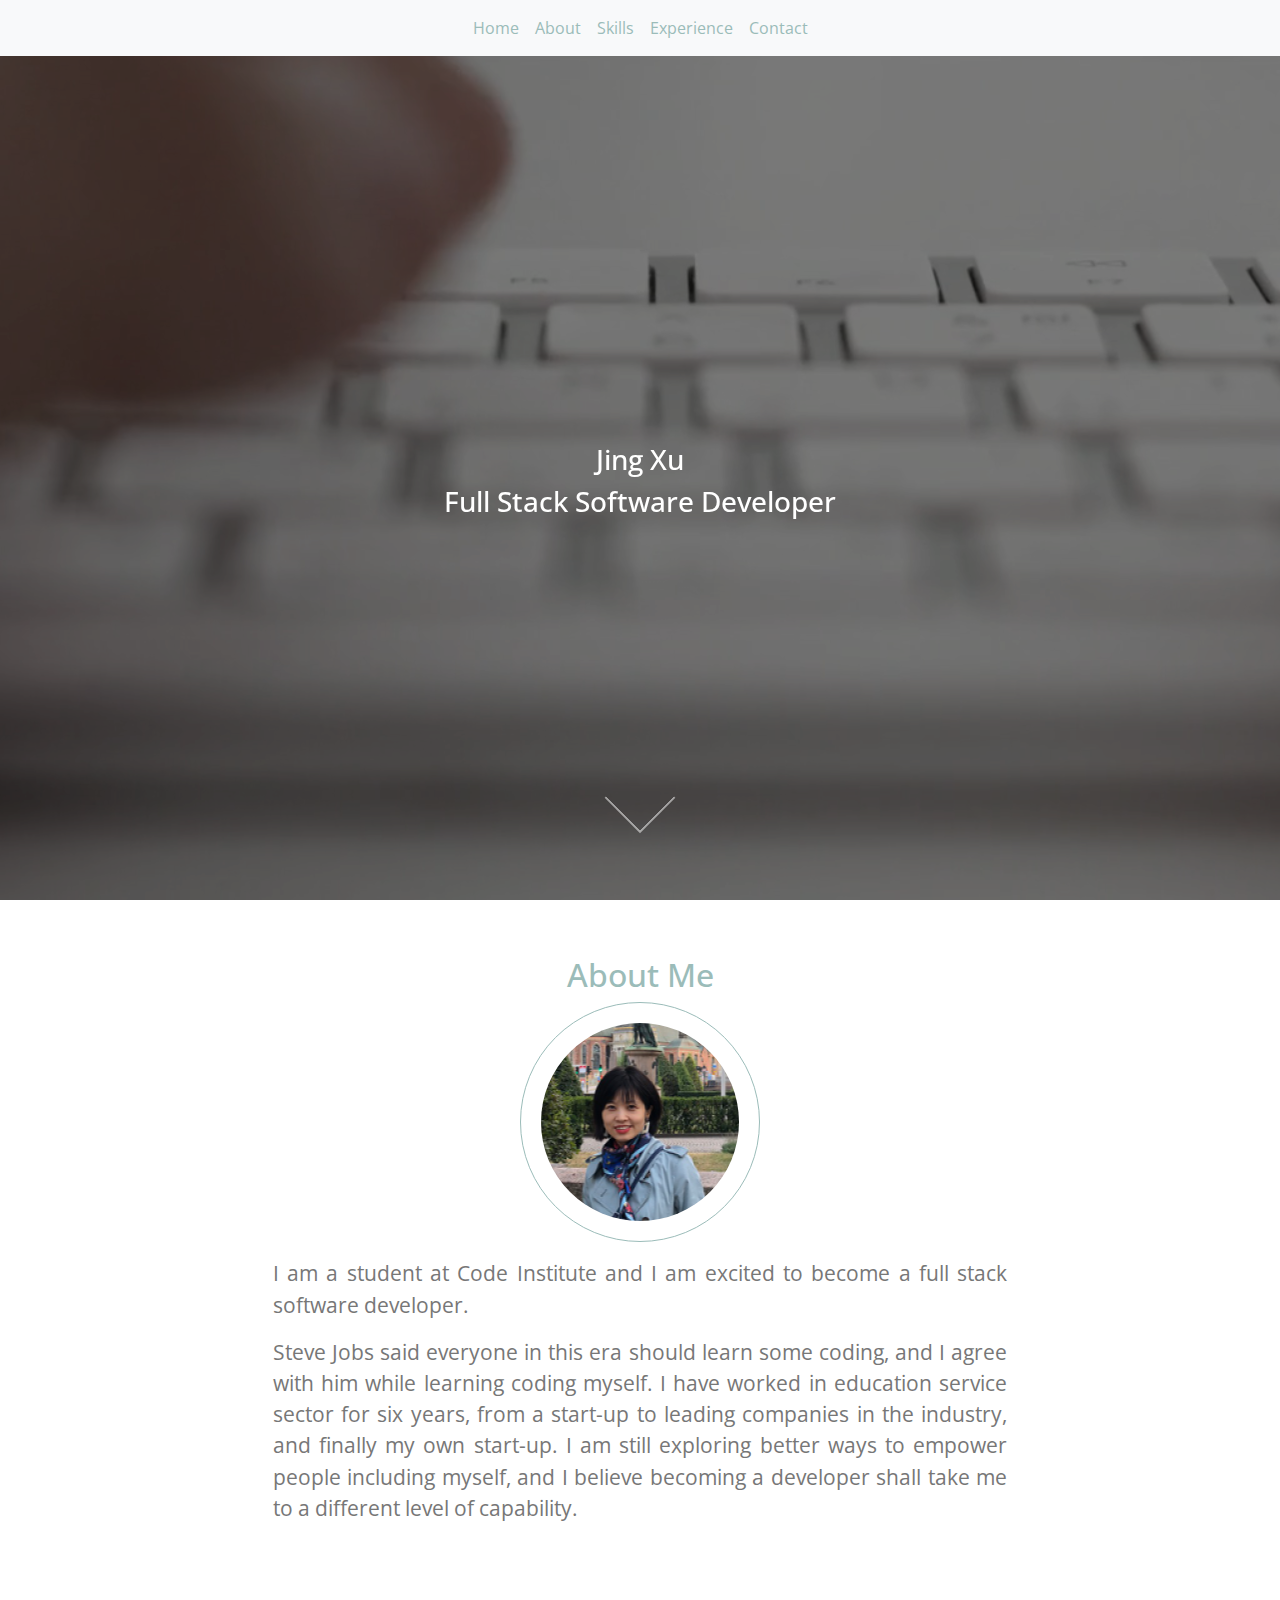
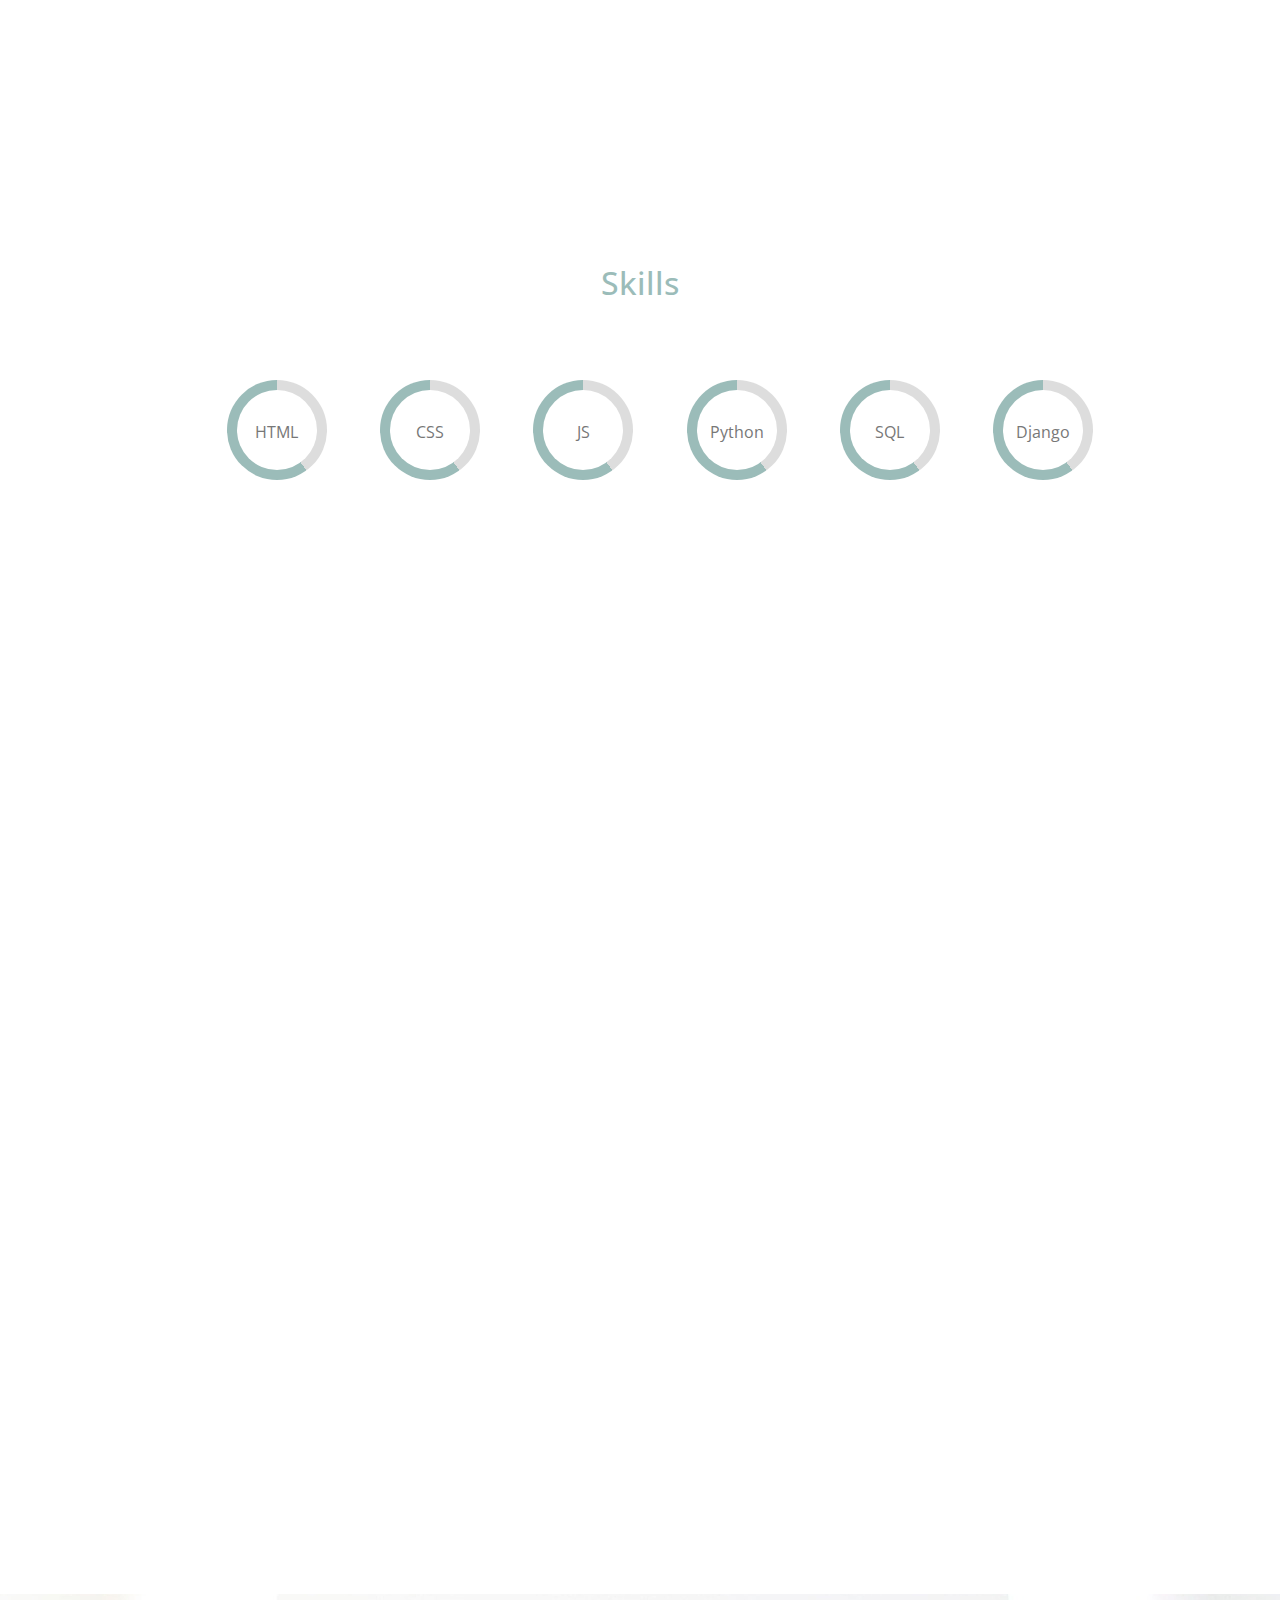
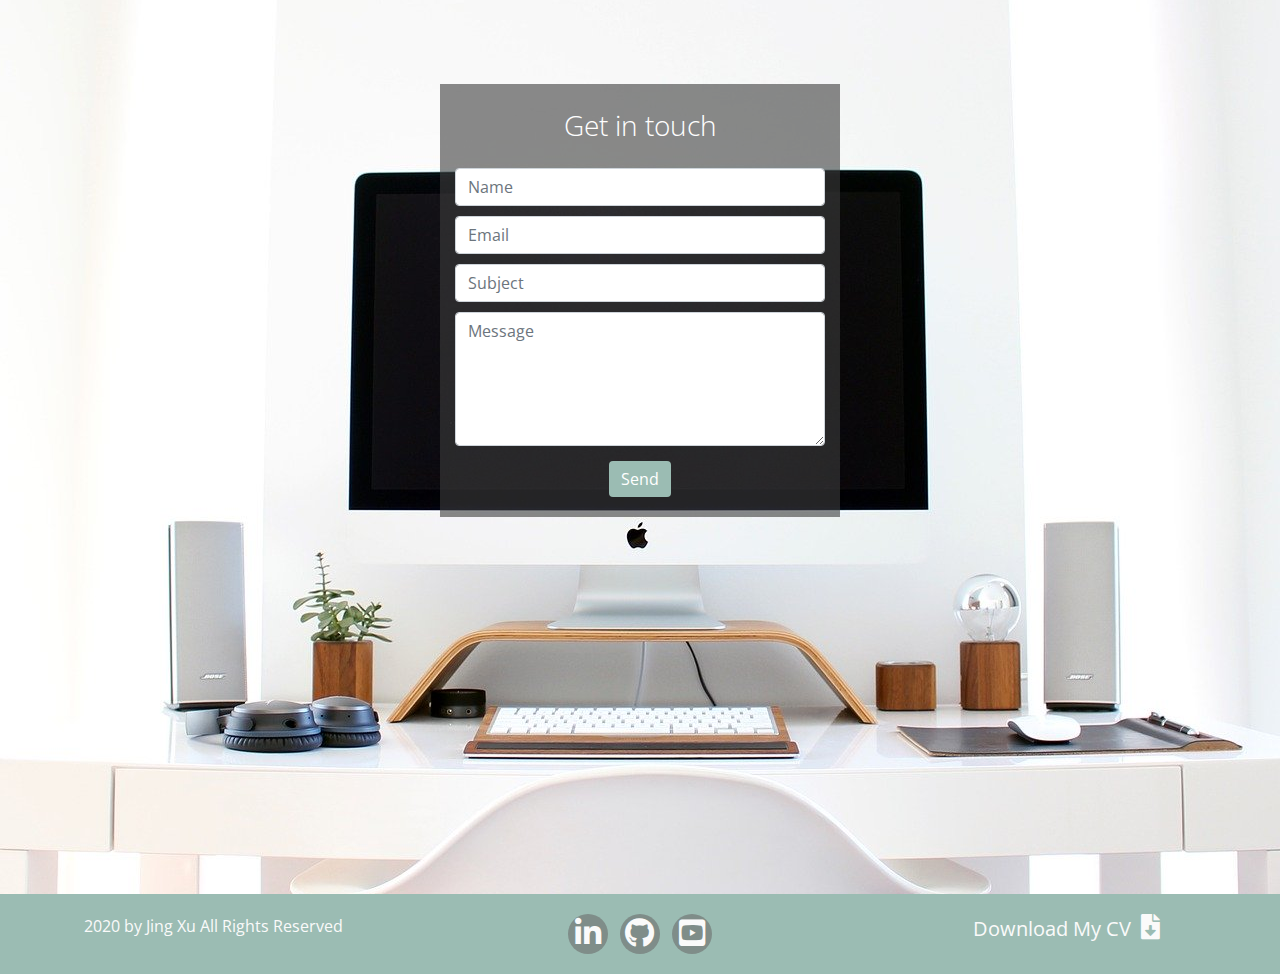
==== commit abf4f22c: "Modified navbar color" ====
--- a/index.html
+++ b/index.html
@@ -20,7 +20,7 @@
 
   <body>
     <header>
-      <nav class="navbar navbar-expand-lg navbar-light bg-light sticky">
+      <nav class="navbar navbar-expand-lg navbar-light bg-light sticky ">
         <button
           class="navbar-toggler"
           type="button"
@@ -37,7 +37,7 @@
           id="navbarTogglerDemo01"
         >
           <ul class="navbar-nav mt-2 mt-lg-0">
-            <li class="nav-item active">
+            <li class="nav-item">
               <a class="nav-link" href="#home"
                 >Home <span class="sr-only">(current)</span></a
               >
@@ -262,7 +262,6 @@
       </div>
     </footer>
     <script src="https://code.jquery.com/jquery-3.4.1.slim.min.js"></script>
-    <script src="https://cdn.jsdelivr.net/npm/popper.js@1.16.0/dist/umd/popper.min.js"></script>
     <script src="https://stackpath.bootstrapcdn.com/bootstrap/4.4.1/js/bootstrap.min.js"></script>
   </body>
 </html>
--- a/assets/css/style.css
+++ b/assets/css/style.css
@@ -15,6 +15,10 @@
 
 .text-custom-color{
 color: #9bbcb9;
+}
+
+.navbar-light .navbar-nav .nav-link {
+    color: #9bbcb9;
 }
 /*------------------------------------------------------------------- Navbar --------------*/
 
@@ -408,14 +412,5 @@
     min-height: 200%;
 }
 
-.bg-about, .bg-experience{
-    position: relative;
-    background-position: center;
-    background-size: cover;
-    background-repeat: no-repeat;
-    background-attachment: normal;
-    min-height: 100%;
-}
-
-}
-
+}
+
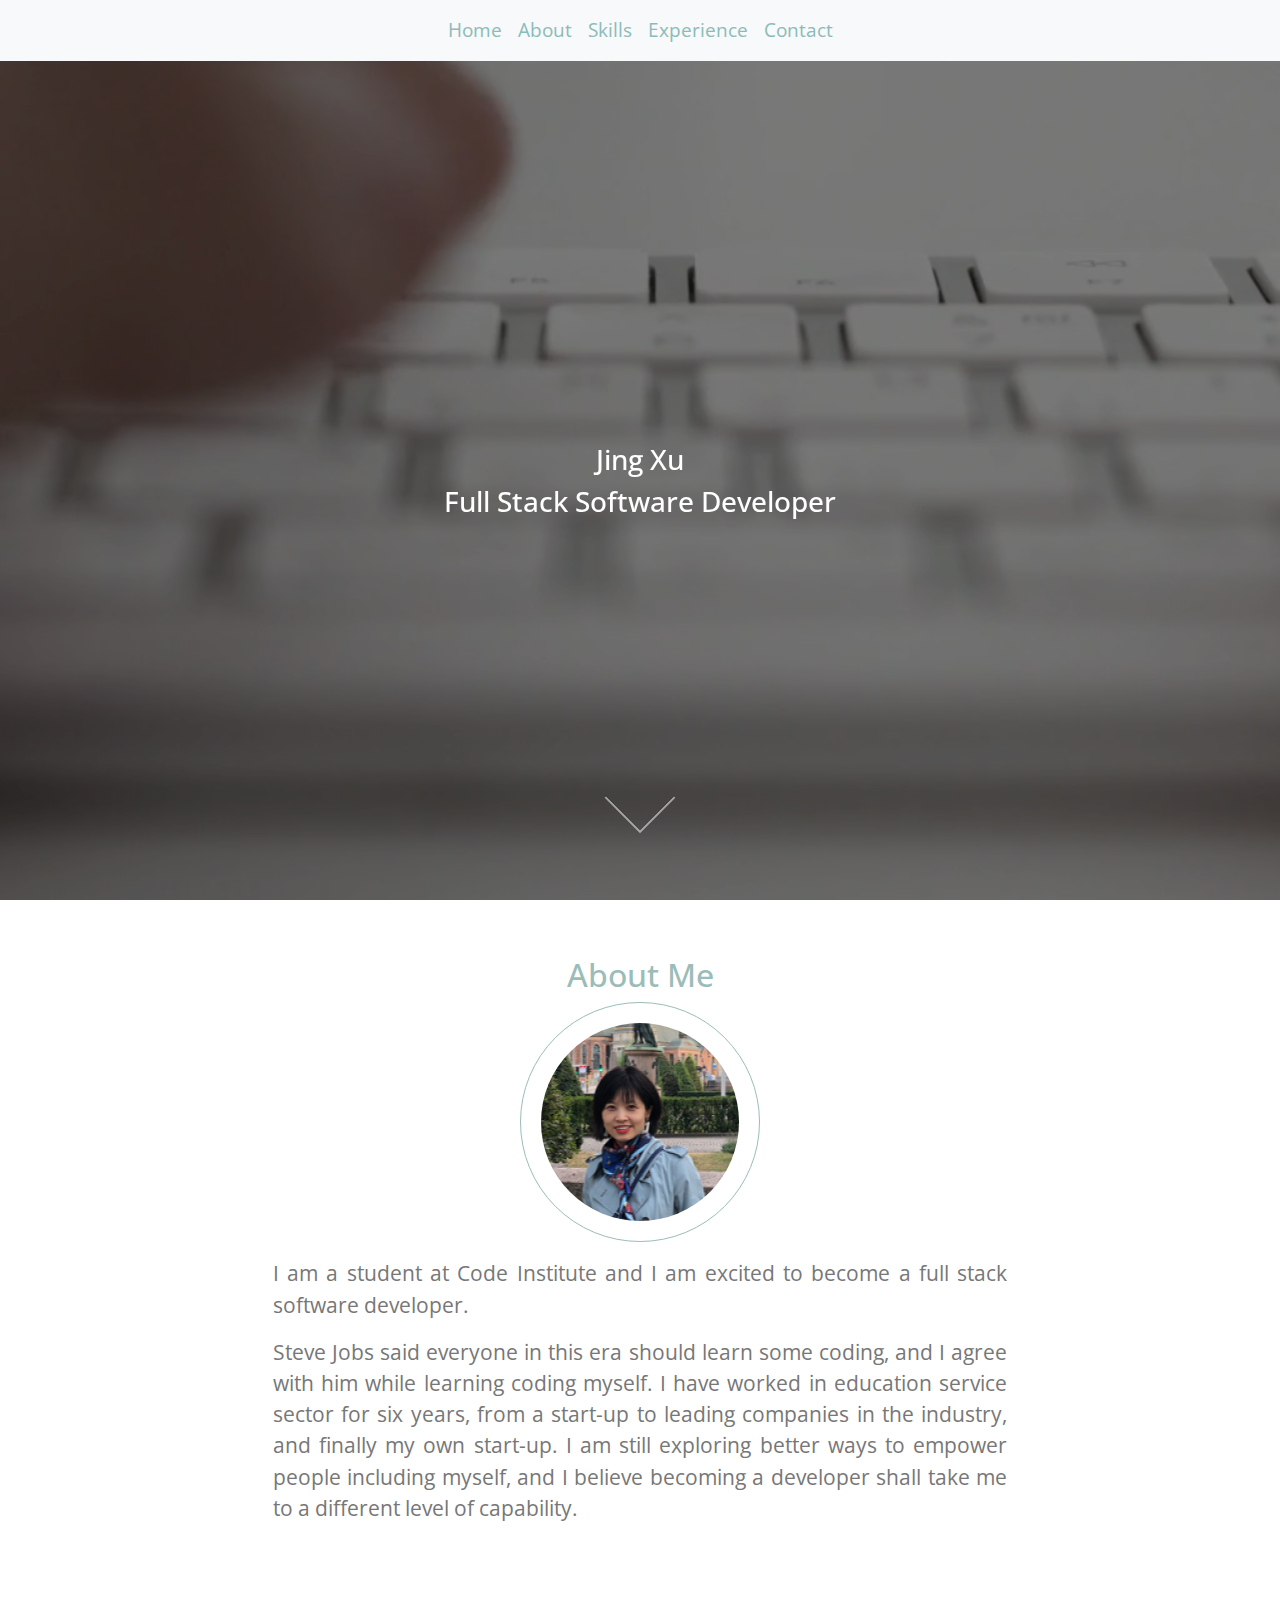
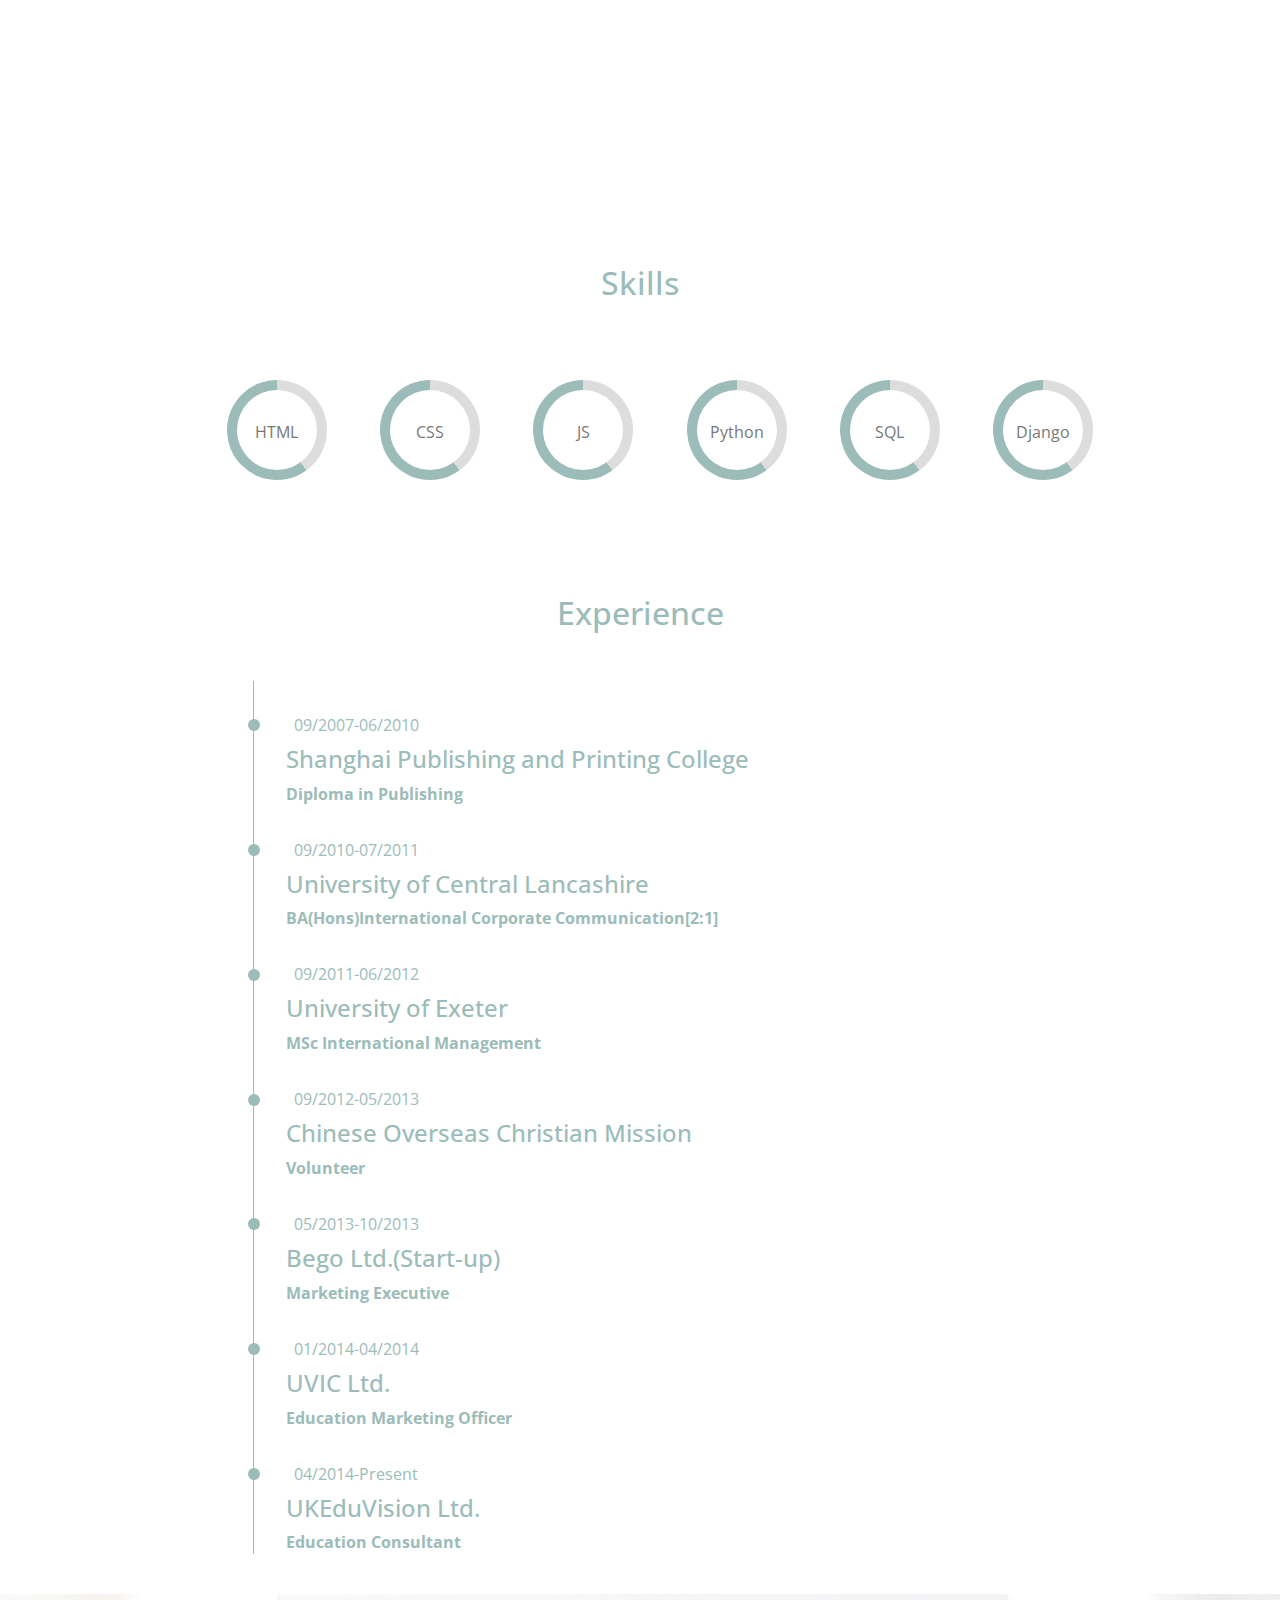
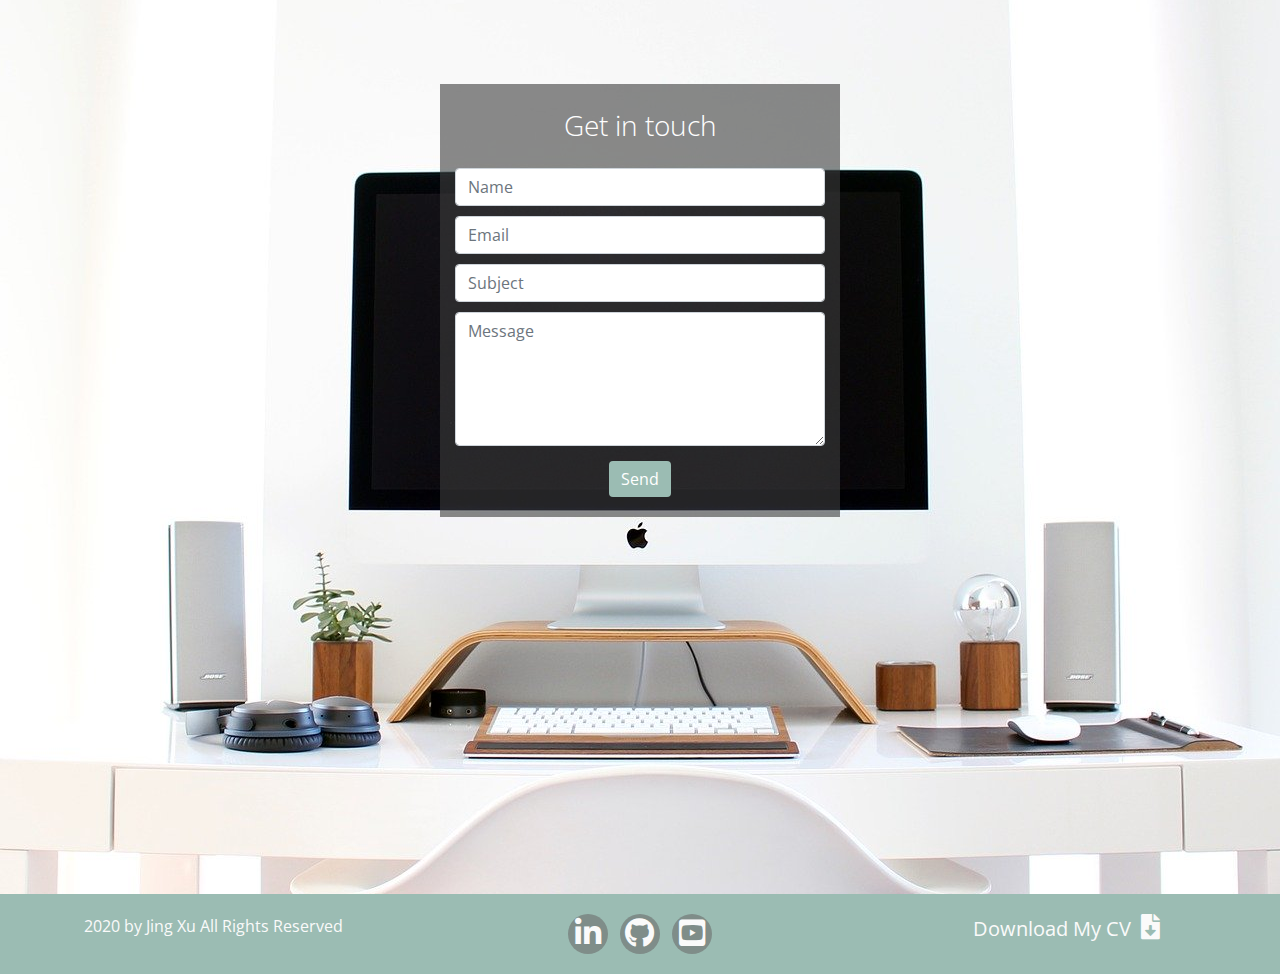
==== commit 377cb057: "Modified timeline background and style" ====
--- a/index.html
+++ b/index.html
@@ -137,7 +137,7 @@
     <div class="pt-5 bg-experience" id="experience">
       <div class="container">
         <div class="pt-3 text-center">
-      <h2 class="text-white">Experience</h2>
+      <h2 class="text-custom-color">Experience</h2>
       </div>
       </div>
       <div class="col-md-8 timeline">
--- a/assets/css/style.css
+++ b/assets/css/style.css
@@ -17,10 +17,12 @@
 color: #9bbcb9;
 }
 
+/*------------------------------------------------------------------- Navbar --------------*/
+
 .navbar-light .navbar-nav .nav-link {
-    color: #9bbcb9;
-}
-/*------------------------------------------------------------------- Navbar --------------*/
+    color:  #8bbcb9;
+    font-size: 1.2em;
+}
 
 .menu-wrapper{
     justify-content: center;
@@ -113,7 +115,7 @@
 }
 
 .bg-experience{
-    background-image: url('../images/bg-about.jpg');
+    background-image: url('../images/bg-timeline.jpg');
 }
 
 .bg-about, .bg-experience{
@@ -221,7 +223,6 @@
 }
 
 #experience-heading{
-color: #fff;
 padding: 30px;
 margin: 50px auto;
 }
@@ -234,7 +235,7 @@
 .timeline-item {
   padding: 4em 2em 0em 2em;
   position: relative;
-  color: #fff;
+  color: #9bbcb9;
   border-left: 1px solid;
 }
 
@@ -264,7 +265,7 @@
   left: -6px;
   border-radius: 12px;
   content: "";
-  background: #fff;
+  background: #9bbcb9;
 }
 
 .history-items {
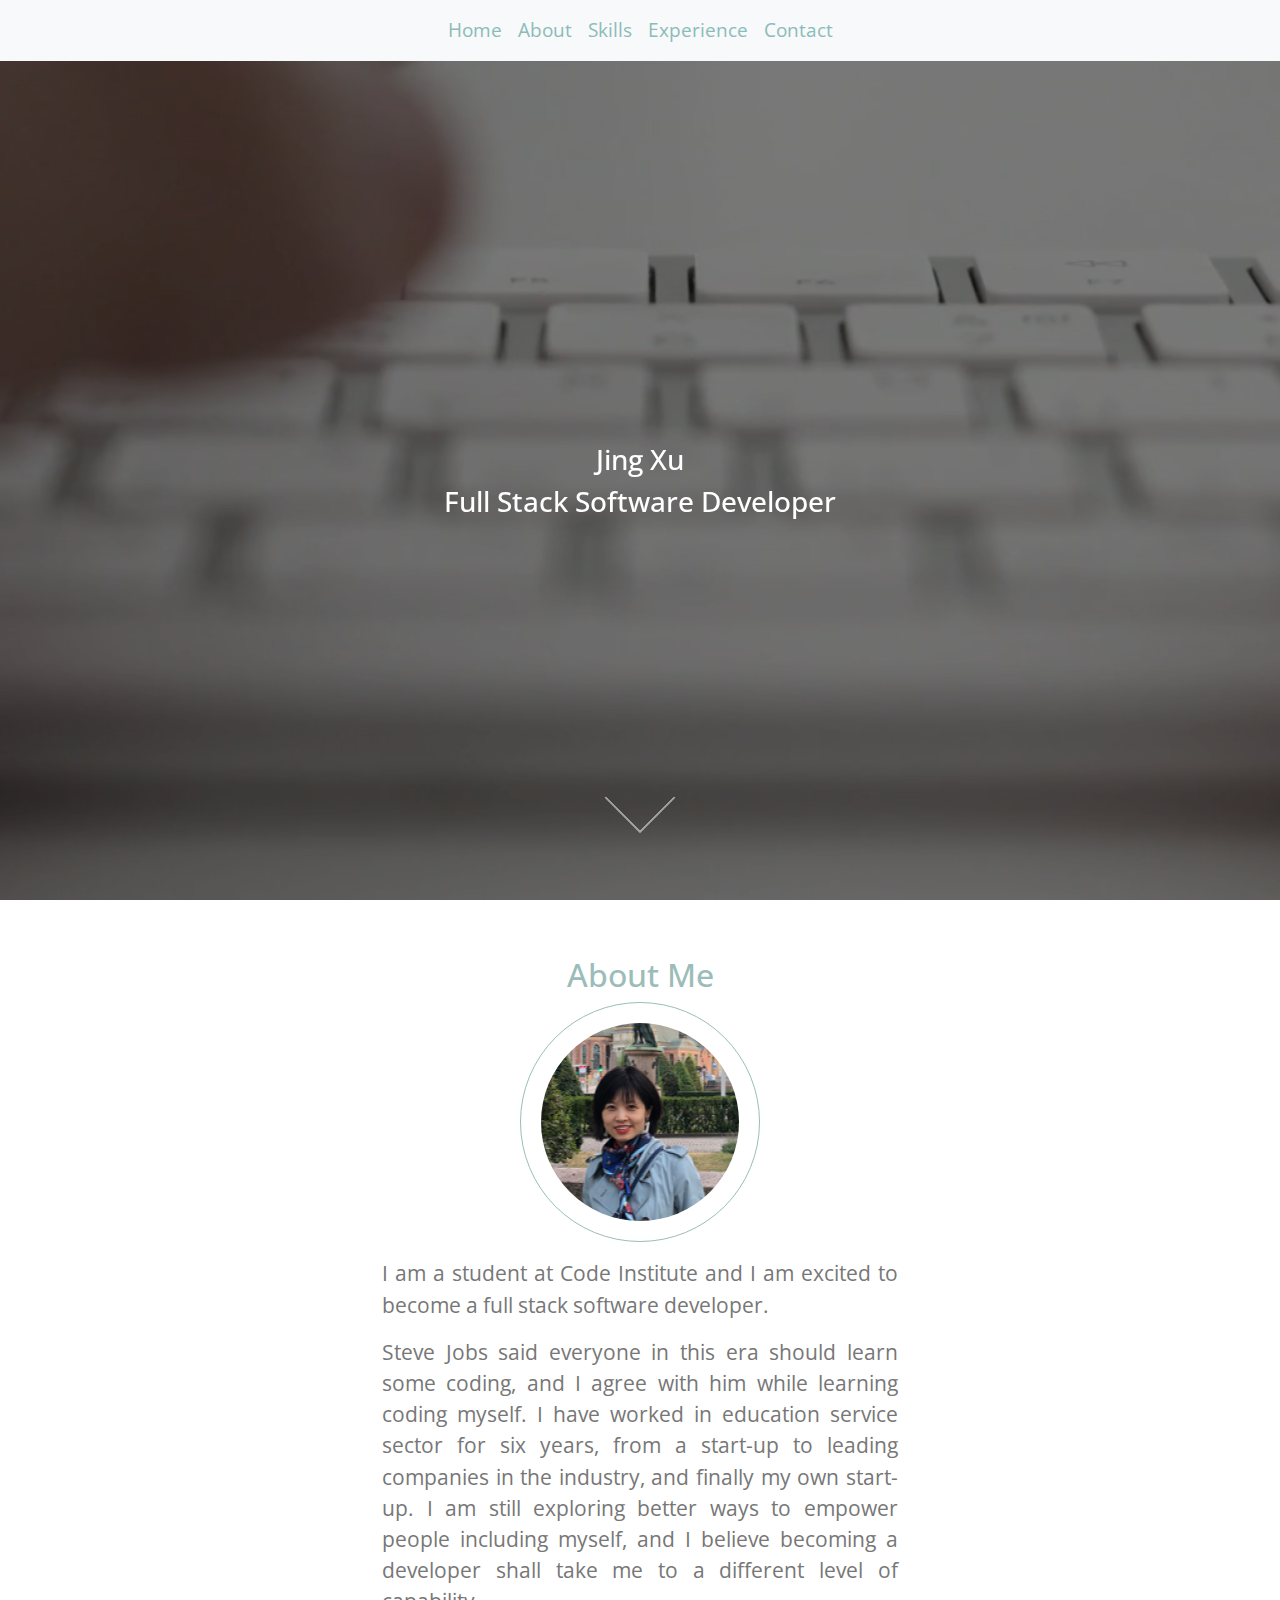
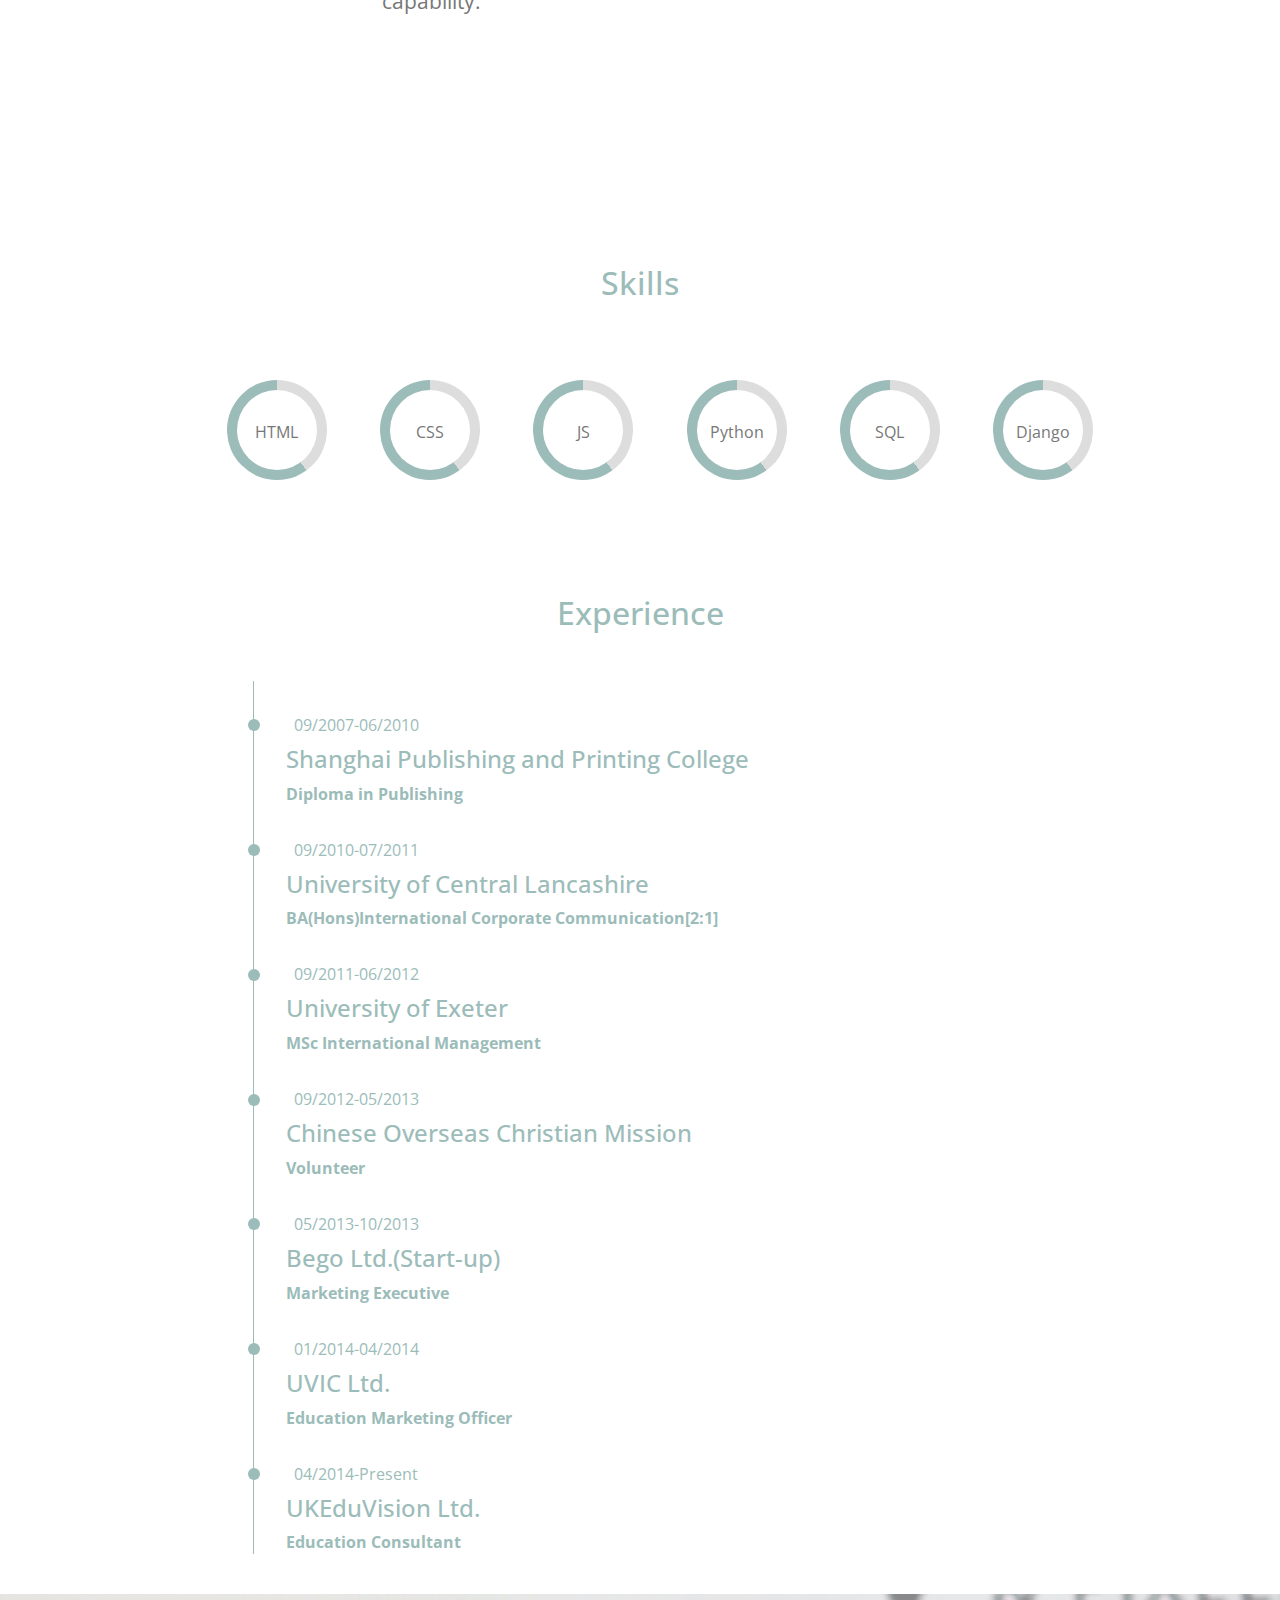
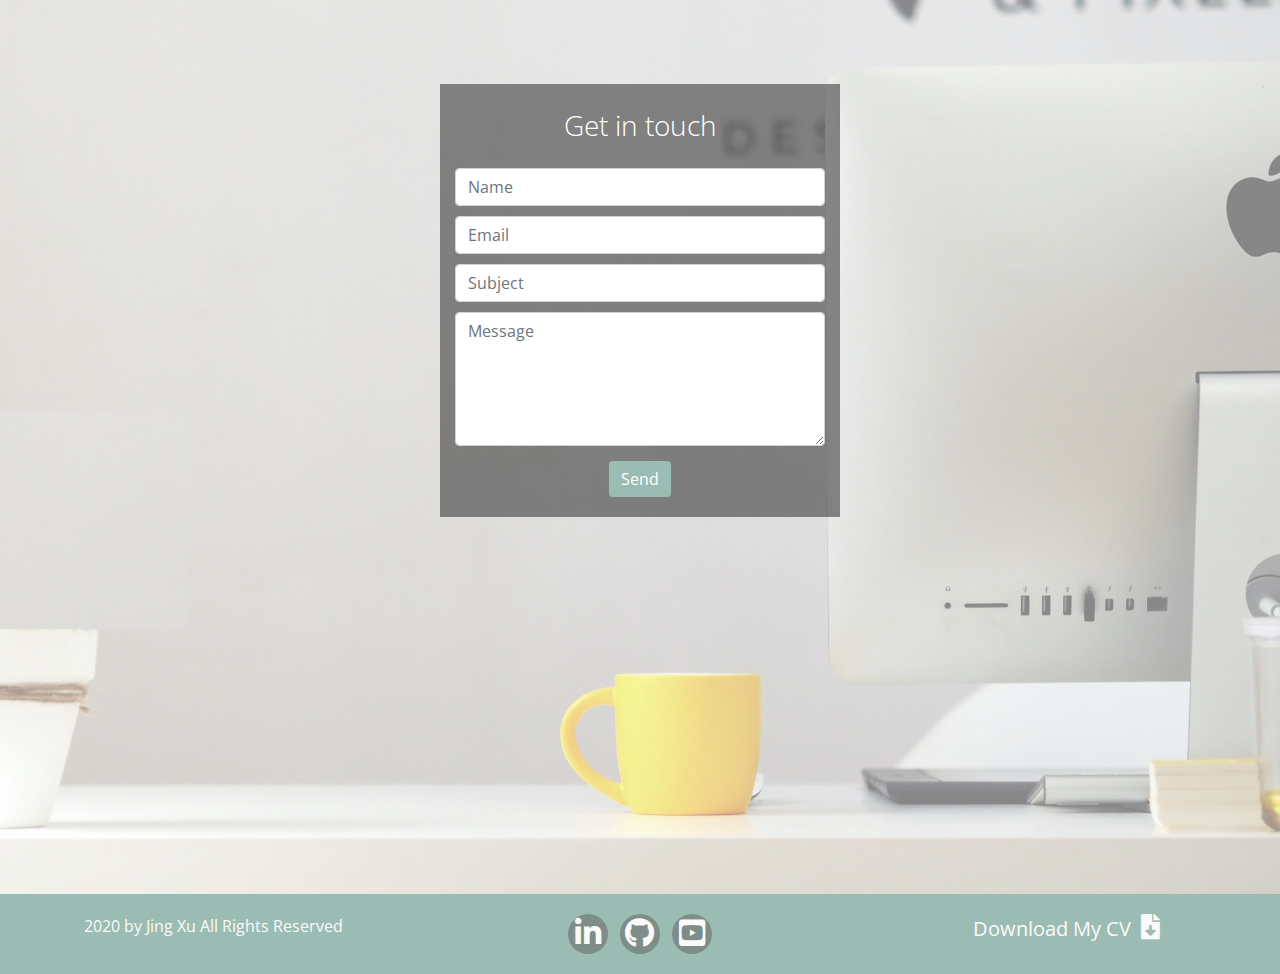
==== commit 8157ee47: "Modified background images and grid class of About Me" ====
--- a/index.html
+++ b/index.html
@@ -1,27 +1,22 @@
 <!DOCTYPE html>
 <html lang="en">
-  <head>
-    <meta charset="UTF-8" />
-    <meta name="viewport" content="width=device-width, initial-scale=1.0" />
-    <meta http-equiv="X-UA-Compatible" content="ie=edge" />
-    <title>Jing Xu Web Developer</title>
-    <link
-      rel="stylesheet"
-      href="https://stackpath.bootstrapcdn.com/bootstrap/4.4.1/css/bootstrap.min.css"
-      type="text/css"
-    />
-    <link
-      rel="stylesheet"
-      href="https://use.fontawesome.com/releases/v5.6.3/css/all.css"
-    />
-
-    <link rel="stylesheet" href="assets/css/style.css" type="text/css" />
-  </head>
-
-  <body>
-    <header>
-      <nav class="navbar navbar-expand-lg navbar-light bg-light sticky ">
-        <button
+
+<head>
+	<meta charset="UTF-8" />
+	<meta name="viewport" content="width=device-width, initial-scale=1.0" />
+	<meta http-equiv="X-UA-Compatible" content="ie=edge" />
+	<title>Jing Xu Web Developer</title>
+	<link rel="stylesheet" href="https://stackpath.bootstrapcdn.com/bootstrap/4.4.1/css/bootstrap.min.css"
+		type="text/css" />
+	<link rel="stylesheet" href="https://use.fontawesome.com/releases/v5.6.3/css/all.css" />
+
+	<link rel="stylesheet" href="assets/css/style.css" type="text/css" />
+</head>
+
+<body>
+	<header>
+		<nav class="navbar navbar-expand-lg navbar-light bg-light sticky ">
+			<button
           class="navbar-toggler"
           type="button"
           data-toggle="collapse"
@@ -32,155 +27,150 @@
         >
           <span class="navbar-toggler-icon"></span>
         </button>
-        <div
-          class="collapse navbar-collapse menu-wrapper"
-          id="navbarTogglerDemo01"
-        >
-          <ul class="navbar-nav mt-2 mt-lg-0">
-            <li class="nav-item">
-              <a class="nav-link" href="#home"
-                >Home <span class="sr-only">(current)</span></a
-              >
-            </li>
-            <li class="nav-item">
-              <a class="nav-link" href="#about">About</a>
-            </li>
-            <li class="nav-item">
-              <a class="nav-link" href="#skills">Skills</a>
-            </li>
-            <li class="nav-item">
-              <a class="nav-link" href="#experience">Experience</a>
-            </li>
-            <li class="nav-item">
-              <a class="nav-link" href="#contact">Contact</a>
-            </li>
-          </ul>
-        </div>
-      </nav>
-    </header>
-
-    <section class="showcase" id="home">
-      <div class="video-container">
-        <video src="./assets/video/video.mp4" autoplay muted loop></video>
-      </div>
-      <div class="content logo">
-        <h3 id="name">Jing Xu</h3>
-        <h3>Full Stack Software Developer</h3>
-      </div>
-      <a href="#about" class="click-down">
-        <div class="arrow-down">
-          <span></span>
-        </div>
-      </a>
-    </section>
-
-    <!--***************************************** About **********************************-->
-
-    <div id="about" class="bg-about pt-5">
-      
-      <div class="pt-2 text-center text-custom-color">
-      <h2>About Me</h2>
-        <div id="circle-container">
-          <div id="circle-cover-bg"></div>
-        </div>
-      </div>
-      <div class="row">
-        <div class="col-lg-7 col-md-8 col-sm-8 col-8 pt-3 profile-text">
-          <p>
-            I am a student at Code Institute and I am excited to become a full
-            stack software developer.
-          </p>
-          <p>
-            Steve Jobs said everyone in this era should learn some coding, and I
-            agree with him while learning coding myself. I have worked in
-            education service sector for six years, from a start-up to leading
-            companies in the industry, and finally my own start-up. I am still
-            exploring better ways to empower people including myself, and I
-            believe becoming a developer shall take me to a different level of
-            capability.
-          </p>
-        </div>
-      </div>
-    </div>
-
-    <!--***************************************** PROGRESS BAR **********************************-->
-    <section id="skills" class="pt-5 bg-blank">
-      <div class="container">
-        <div class="pt-3 text-center">
-      <h2 class="text-custom-color">Skills</h2>
-      </div>
-        <div class="row">
-          <div class="col-xl-10 col-lg-7 col-md-8 skills-container">
-            <div class="cirle-align radialProgressBar progress-60">
-              <div class="overlay">HTML</div>
-            </div>
-            <div class="cirle-align radialProgressBar progress-60">
-              <div class="overlay">CSS</div>
-            </div>
-            <div class="cirle-align radialProgressBar progress-60">
-              <div class="overlay">JS</div>
-            </div>
-            <div class="cirle-align radialProgressBar progress-60">
-              <div class="overlay">Python</div>
-            </div>
-            <div class="cirle-align radialProgressBar progress-60">
-              <div class="overlay">SQL</div>
-            </div>
-            <div class="cirle-align radialProgressBar progress-60">
-              <div class="overlay">Django</div>
-            </div>
-          </div>
-        </div>
-      </div>
-    </section>
-    <!--***************************************** TIMELINE **********************************-->
-    <div class="pt-5 bg-experience" id="experience">
-      <div class="container">
-        <div class="pt-3 text-center">
-      <h2 class="text-custom-color">Experience</h2>
-      </div>
-      </div>
-      <div class="col-md-8 timeline">
-        <div class="timeline-item" data-dates="09/2007-06/2010">
-          <h4>Shanghai Publishing and Printing College</h4>
-          <p>Diploma in Publishing</p>
-        </div>
-        <div class="timeline-item" data-dates="09/2010-07/2011">
-          <h4>University of Central Lancashire</h4>
-          <p>BA(Hons)International Corporate Communication[2:1]</p>
-        </div>
-        <div class="timeline-item" data-dates="09/2011-06/2012">
-          <h4>University of Exeter</h4>
-          <p>MSc International Management</p>
-        </div>
-        <div class="timeline-item" data-dates="09/2012-05/2013">
-          <h4>Chinese Overseas Christian Mission</h4>
-          <p>Volunteer</p>
-        </div>
-        <div class="timeline-item" data-dates="05/2013-10/2013">
-          <h4>Bego Ltd.(Start-up)</h4>
-          <p>Marketing Executive</p>
-        </div>
-        <div class="timeline-item" data-dates="01/2014-04/2014">
-          <h4>UVIC Ltd.</h4>
-          <p>Education Marketing Officer</p>
-        </div>
-        <div class="timeline-item" data-dates="04/2014-Present">
-          <h4>UKEduVision Ltd.</h4>
-          <p>Education Consultant</p>
-        </div>
-      </div>
-    </div>
-
-    <!--***************************************** CONTACT *****************************************-->
-    <section id="contact" class="bg-contact contact-box bg-blank">
-      <div class="row">
-        <div class="col-md-8 col-sm-10 col-10 contact-form">
-          <div>
-            <h3 class="text-center contact-heading">Get in touch</h3>
-            <div>
-              <form>
-                <input
+			<div class="collapse navbar-collapse menu-wrapper" id="navbarTogglerDemo01">
+				<ul class="navbar-nav mt-2 mt-lg-0">
+					<li class="nav-item">
+						<a class="nav-link" href="#home">Home <span class="sr-only">(current)</span></a>
+					</li>
+					<li class="nav-item">
+						<a class="nav-link" href="#about">About</a>
+					</li>
+					<li class="nav-item">
+						<a class="nav-link" href="#skills">Skills</a>
+					</li>
+					<li class="nav-item">
+						<a class="nav-link" href="#experience">Experience</a>
+					</li>
+					<li class="nav-item">
+						<a class="nav-link" href="#contact">Contact</a>
+					</li>
+				</ul>
+			</div>
+		</nav>
+	</header>
+
+	<section class="showcase" id="home">
+		<div class="video-container">
+			<video src="./assets/video/video.mp4" autoplay muted loop></video>
+		</div>
+		<div class="content logo">
+			<h3 id="name">Jing Xu</h3>
+			<h3>Full Stack Software Developer</h3>
+		</div>
+		<a href="#about" class="click-down">
+			<div class="arrow-down">
+				<span></span>
+			</div>
+		</a>
+	</section>
+
+	<!--***************************************** About **********************************-->
+
+	<div id="about" class="bg-about pt-5">
+
+		<div class="pt-2 text-center text-custom-color">
+			<h2>About Me</h2>
+			<div id="circle-container">
+				<div id="circle-cover-bg"></div>
+			</div>
+		</div>
+		<div class="row">
+			<div class="col-xl-5 col-lg-7 col-md-8 col-sm-8 col-8 pt-3 profile-text">
+				<p>
+					I am a student at Code Institute and I am excited to become a full
+					stack software developer.
+				</p>
+				<p>
+					Steve Jobs said everyone in this era should learn some coding, and I
+					agree with him while learning coding myself. I have worked in
+					education service sector for six years, from a start-up to leading
+					companies in the industry, and finally my own start-up. I am still
+					exploring better ways to empower people including myself, and I
+					believe becoming a developer shall take me to a different level of
+					capability.
+				</p>
+			</div>
+		</div>
+	</div>
+
+	<!--***************************************** PROGRESS BAR **********************************-->
+	<section id="skills" class="pt-5 bg-blank">
+		<div class="container">
+			<div class="pt-3 text-center">
+				<h2 class="text-custom-color">Skills</h2>
+			</div>
+			<div class="row">
+				<div class="col-xl-10 col-lg-7 col-md-8 skills-container">
+					<div class="cirle-align radialProgressBar progress-60">
+						<div class="overlay">HTML</div>
+					</div>
+					<div class="cirle-align radialProgressBar progress-60">
+						<div class="overlay">CSS</div>
+					</div>
+					<div class="cirle-align radialProgressBar progress-60">
+						<div class="overlay">JS</div>
+					</div>
+					<div class="cirle-align radialProgressBar progress-60">
+						<div class="overlay">Python</div>
+					</div>
+					<div class="cirle-align radialProgressBar progress-60">
+						<div class="overlay">SQL</div>
+					</div>
+					<div class="cirle-align radialProgressBar progress-60">
+						<div class="overlay">Django</div>
+					</div>
+				</div>
+			</div>
+		</div>
+	</section>
+	<!--***************************************** TIMELINE **********************************-->
+	<div class="pt-5 bg-experience" id="experience">
+		<div class="container">
+			<div class="pt-3 text-center">
+				<h2 class="text-custom-color">Experience</h2>
+			</div>
+		</div>
+		<div class="col-md-8 timeline">
+			<div class="timeline-item" data-dates="09/2007-06/2010">
+				<h4>Shanghai Publishing and Printing College</h4>
+				<p>Diploma in Publishing</p>
+			</div>
+			<div class="timeline-item" data-dates="09/2010-07/2011">
+				<h4>University of Central Lancashire</h4>
+				<p>BA(Hons)International Corporate Communication[2:1]</p>
+			</div>
+			<div class="timeline-item" data-dates="09/2011-06/2012">
+				<h4>University of Exeter</h4>
+				<p>MSc International Management</p>
+			</div>
+			<div class="timeline-item" data-dates="09/2012-05/2013">
+				<h4>Chinese Overseas Christian Mission</h4>
+				<p>Volunteer</p>
+			</div>
+			<div class="timeline-item" data-dates="05/2013-10/2013">
+				<h4>Bego Ltd.(Start-up)</h4>
+				<p>Marketing Executive</p>
+			</div>
+			<div class="timeline-item" data-dates="01/2014-04/2014">
+				<h4>UVIC Ltd.</h4>
+				<p>Education Marketing Officer</p>
+			</div>
+			<div class="timeline-item" data-dates="04/2014-Present">
+				<h4>UKEduVision Ltd.</h4>
+				<p>Education Consultant</p>
+			</div>
+		</div>
+	</div>
+
+	<!--***************************************** CONTACT *****************************************-->
+	<section id="contact" class="bg-contact contact-box bg-blank">
+		<div class="row">
+			<div class="col-md-8 col-sm-10 col-10 contact-form">
+				<div>
+					<h3 class="text-center contact-heading">Get in touch</h3>
+					<div>
+						<form>
+							<input
                   type="text"
                   name="name"
                   id="fullname"
@@ -188,7 +178,7 @@
                   placeholder="Name"
                   required
                 />
-                <input
+							<input
                   type="email"
                   name="email"
                   id="emailaddress"
@@ -196,7 +186,7 @@
                   placeholder="Email"
                   required
                 />
-                <input
+							<input
                   type="text"
                   name="subject"
                   id="subject"
@@ -204,7 +194,7 @@
                   placeholder="Subject"
                   required
                 />
-                <textarea
+							<textarea
                   class="form-control form-item"
                   name="message"
                   id="message"
@@ -212,56 +202,57 @@
                   placeholder="Message"
                   required
                 ></textarea>
-                <div class="form-row text-center">
-                  <div class="col">
-                    <button type="submit" class="btn btn-secondary">
+							<div class="form-row text-center">
+								<div class="col">
+									<button type="submit" class="btn btn-secondary">
                       Send
                     </button>
-                  </div>
-                </div>
-              </form>
-            </div>
-          </div>
-        </div>
-      </div>
-    </section>
-    <!--***************************************** FOOTER *****************************************-->
-    <footer class="container-fluid">
-      <div class="row">
-        <div class="col-sm-4">
-          <p class="inline-block">2020 by Jing Xu All Rights Reserved</p>
-        </div>
-
-        <div class="col-sm-4">
-          <ul class="list-inline social-links">
-            <li class="list-inline-item">
-              <a href="https://www.linkedin.com/in/jingxu274/" target="_blank">
-                <i class="fab fa-linkedin-in" aria-hidden="true"></i>
-              </a>
-            </li>
-            <li class="list-inline-item">
-              <a href="https://github.com/sunshine274" target="_blank">
-                <i class="fab fa-github" aria-hidden="true"></i>
-              </a>
-            </li>
-            <li class="list-inline-item">
-              <a href="https://www.youtube.com/" target="_blank">
-                <i class="fab fa-youtube-square" aria-hidden="true"></i>
-              </a>
-            </li>
-          </ul>
-        </div>
-        <div class="col-sm-4">
-          <a href="#" target="_blank" class="cv-pdf">
-            <p id="download-text">
-              Download My CV
-              <i class="fas fa-file-download" aria-hidden="true"></i>
-            </p>
-          </a>
-        </div>
-      </div>
-    </footer>
-    <script src="https://code.jquery.com/jquery-3.4.1.slim.min.js"></script>
-    <script src="https://stackpath.bootstrapcdn.com/bootstrap/4.4.1/js/bootstrap.min.js"></script>
-  </body>
-</html>
+								</div>
+							</div>
+						</form>
+					</div>
+				</div>
+			</div>
+		</div>
+	</section>
+	<!--***************************************** FOOTER *****************************************-->
+	<footer class="container-fluid">
+		<div class="row">
+			<div class="col-sm-4">
+				<p class="inline-block">2020 by Jing Xu All Rights Reserved</p>
+			</div>
+
+			<div class="col-sm-4">
+				<ul class="list-inline social-links">
+					<li class="list-inline-item">
+						<a href="https://www.linkedin.com/in/jingxu274/" target="_blank">
+							<i class="fab fa-linkedin-in" aria-hidden="true"></i>
+						</a>
+					</li>
+					<li class="list-inline-item">
+						<a href="https://github.com/sunshine274" target="_blank">
+							<i class="fab fa-github" aria-hidden="true"></i>
+						</a>
+					</li>
+					<li class="list-inline-item">
+						<a href="https://www.youtube.com/" target="_blank">
+							<i class="fab fa-youtube-square" aria-hidden="true"></i>
+						</a>
+					</li>
+				</ul>
+			</div>
+			<div class="col-sm-4">
+				<a href="#" target="_blank" class="cv-pdf">
+					<p id="download-text">
+						Download My CV
+						<i class="fas fa-file-download" aria-hidden="true"></i>
+					</p>
+				</a>
+			</div>
+		</div>
+	</footer>
+	<script src="https://code.jquery.com/jquery-3.4.1.slim.min.js"></script>
+	<script src="https://stackpath.bootstrapcdn.com/bootstrap/4.4.1/js/bootstrap.min.js"></script>
+</body>
+
+</html>--- a/assets/css/style.css
+++ b/assets/css/style.css
@@ -1,5 +1,4 @@
-
-@import url('https://fonts.googleapis.com/css2?family=Open+Sans:wght@300;400;600;700&family=Raleway:wght@300&display=swap');
+@import url("https://fonts.googleapis.com/css2?family=Open+Sans:wght@300;400;600;700&family=Raleway:wght@300&display=swap");
 
 * {
   margin: 0;
@@ -7,25 +6,26 @@
   border: 0;
 }
 
-html,body{
+html,
+body {
   font-family: "Open Sans", sans-serif;
   color: #777777;
-height: 100%;
-}
-
-.text-custom-color{
-color: #9bbcb9;
+  height: 100%;
+}
+
+.text-custom-color {
+  color: #9bbcb9;
 }
 
 /*------------------------------------------------------------------- Navbar --------------*/
 
 .navbar-light .navbar-nav .nav-link {
-    color:  #8bbcb9;
-    font-size: 1.2em;
-}
-
-.menu-wrapper{
-    justify-content: center;
+  color: #8bbcb9;
+  font-size: 1.2em;
+}
+
+.menu-wrapper {
+  justify-content: center;
 }
 
 .sticky {
@@ -47,8 +47,8 @@
   color: white;
 }
 
-.content{
-    z-index: 100;
+.content {
+  z-index: 100;
 }
 
 .video-container {
@@ -67,19 +67,18 @@
   position: absolute;
   top: 50%;
   left: 50%;
-  transform:translate(-50%,-50%)
-}
-
-.video-container:after{
-  content: '';
-  position: absolute;
-  top:0;
+  transform: translate(-50%, -50%);
+}
+
+.video-container:after {
+  content: "";
+  position: absolute;
+  top: 0;
   left: 0;
   width: 100%;
   height: 100%;
-  background: rgba(0,0,0,0.4);
-}
-
+  background: rgba(0, 0, 0, 0.4);
+}
 
 .logo {
   margin-top: 70px;
@@ -90,47 +89,47 @@
   z-index: 100;
 }
 
-.click-down{
-    position: absolute;
-    bottom: 5rem;
-    left: 50%;
-    transform: translateX(-50%);
-    z-index: 1000;
-}
-
-.arrow-down{
-    width: 50px;
-    height: 50px;
-    transition: .5s;
-    float: left;
-    cursor: pointer;
-    transform: rotate(-45deg);
-    box-shadow: -2px 2px 0 rgba(255, 255, 255, .5);
-  
-    z-index: 1000;
-}
-/*------------------------------------------------------------------- Parallax --------------------*/
-.bg-about{
-background-image: url('../images/bg-img.jpg');
-}
-
-.bg-experience{
-    background-image: url('../images/bg-timeline.jpg');
-}
-
-.bg-about, .bg-experience{
-    position: relative;
-    background-position: center;
-    background-size: cover;
-    background-repeat: no-repeat;
-    background-attachment: fixed;
-    min-height: 100%;
-}
-
+.click-down {
+  position: absolute;
+  bottom: 5rem;
+  left: 50%;
+  transform: translateX(-50%);
+  z-index: 1000;
+}
+
+.arrow-down {
+  width: 50px;
+  height: 50px;
+  transition: 0.5s;
+  float: left;
+  cursor: pointer;
+  transform: rotate(-45deg);
+  box-shadow: -2px 2px 0 rgba(255, 255, 255, 0.5);
+
+  z-index: 1000;
+}
+/*------------------------------------------------------------------- Parallax Scrolling --------------------*/
+.bg-about {
+  background-image: url("../images/bg-img.jpg");
+}
+
+.bg-experience {
+  background-image: url("../images/bg-experience.jpg");
+}
+
+.bg-about,
+.bg-experience {
+  position: relative;
+  background-position: center;
+  background-size: cover;
+  background-repeat: no-repeat;
+  background-attachment: fixed;
+  min-height: 100%;
+}
 
 /*------------------------------------------------------------------- About --------------------*/
-.bg-about{
-display: block;
+.bg-about {
+  display: block;
 }
 
 #circle-container {
@@ -151,17 +150,17 @@
   border-radius: 50%;
 }
 
-.profile-pic{
-    padding-top: 180px;
+.profile-pic {
+  padding-top: 180px;
 }
 
 .profile-text {
   font-size: 130%;
   letter-spacing: normal;
-  text-align:justify;
+  text-align: justify;
   color: #777777;
 
- margin:0 auto;
+  margin: 0 auto;
 
   width: 800px;
   height: 250px;
@@ -171,20 +170,19 @@
   -webkit-transition: all 0.5s ease-in-out;
 }
 
-
 /*------------------------------------------------------------------- Progressbars --------------*/
-#skills-heading{
-    padding: 50px;
-    color: #9bbcb3;
+#skills-heading {
+  padding: 50px;
+  color: #9bbcb3;
 }
 
 div.skills-container {
-display: flex;
-justify-content: space-around;
-align-items: center;
-flex-wrap: wrap;
-margin: 0 auto;
-right: 30px;
+  display: flex;
+  justify-content: space-around;
+  align-items: center;
+  flex-wrap: wrap;
+  margin: 0 auto;
+  right: 30px;
 }
 
 div.radialProgressBar {
@@ -217,19 +215,18 @@
 }
 /*------------------------------------------------------------------- Timeline --------------*/
 
-.bg-experience{
-    margin-top: 5rem;
-
-}
-
-#experience-heading{
-padding: 30px;
-margin: 50px auto;
-}
-
-.timeline{
-    margin: 0 auto;
-    padding: 40px;
+.bg-experience {
+  margin-top: 5rem;
+}
+
+#experience-heading {
+  padding: 30px;
+  margin: 50px auto;
+}
+
+.timeline {
+  margin: 0 auto;
+  padding: 40px;
 }
 
 .timeline-item {
@@ -279,11 +276,11 @@
   justify-content: center;
   display: block;
   height: 100%;
+ background-size: cover;
   background-image: url("../../assets/images/bg-contact.jpg");
   background-position: center;
   background-repeat: no-repeat;
 }
-
 
 .contact-form {
   margin: 90px auto;
@@ -379,12 +376,8 @@
 /*------------------------------------------------------------------- Media Queries --------------*/
 
 @media screen and (max-width: 1396px) {
-
-/**
+  /**
   (min-width: 992px) {
-
-
-
 
     .center-form {
       padding-top: 30px;
@@ -397,21 +390,14 @@
 **/
 }
 
-
-@media screen and (max-width:576px) {
-
-.bg-about {
+@media screen and (max-width: 576px) {
+  .bg-about {
     min-height: 160%;
-}
-
-
-}
-
-@media screen and (max-width:376px) {
-
-.bg-about {
+  }
+}
+
+@media screen and (max-width: 376px) {
+  .bg-about {
     min-height: 200%;
-}
-
-}
-
+  }
+}
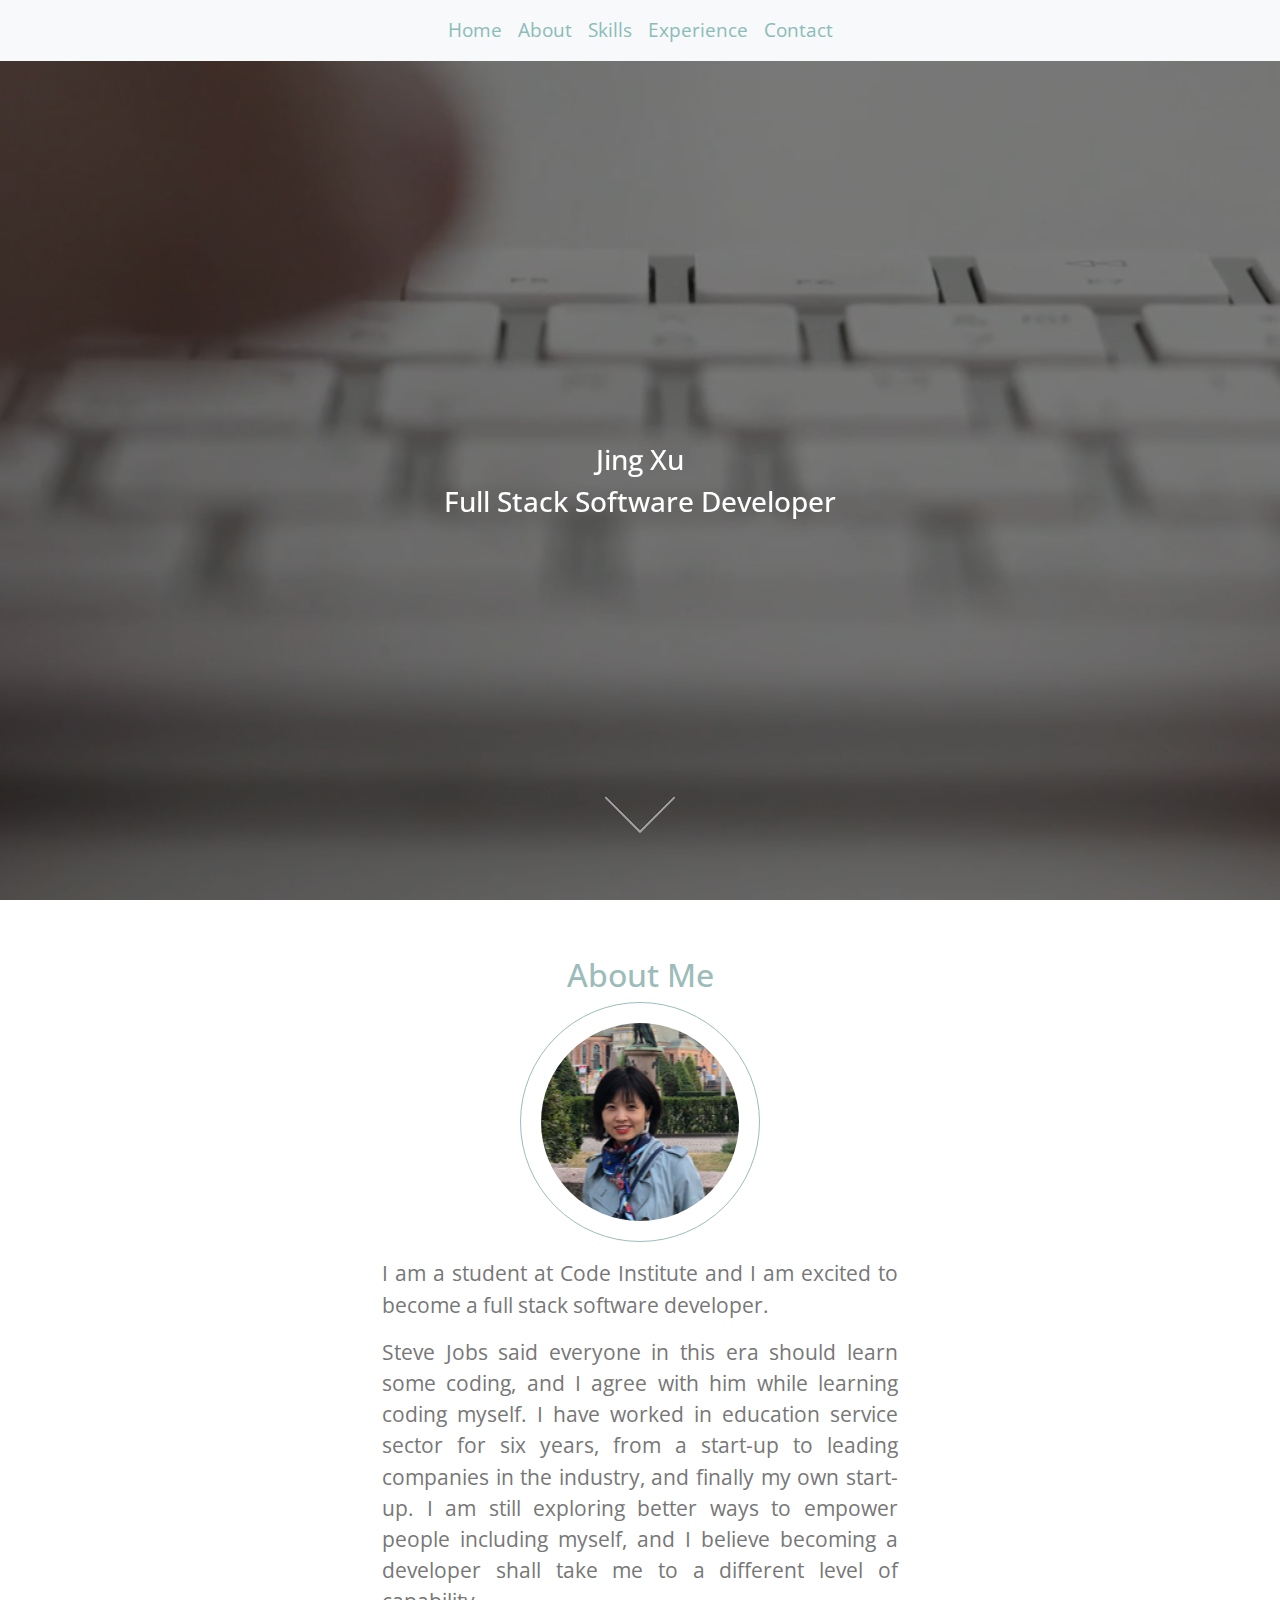
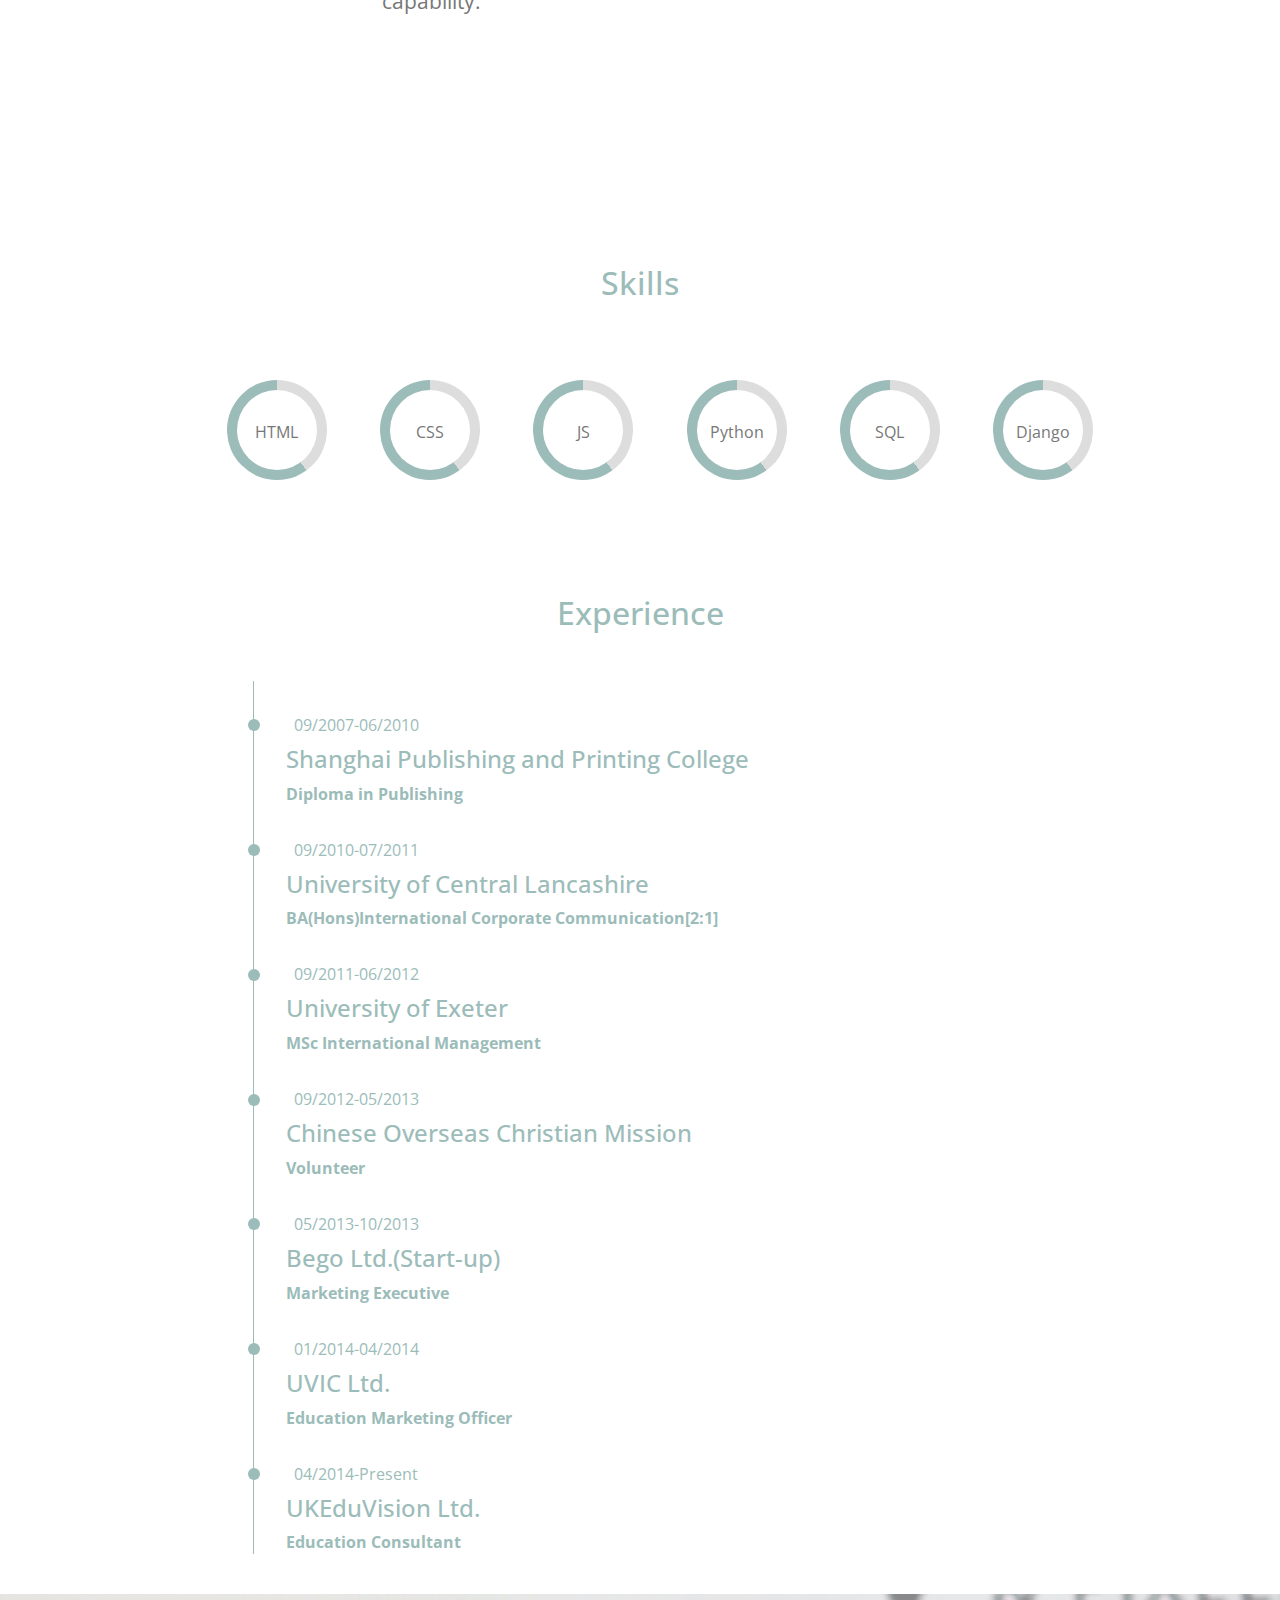
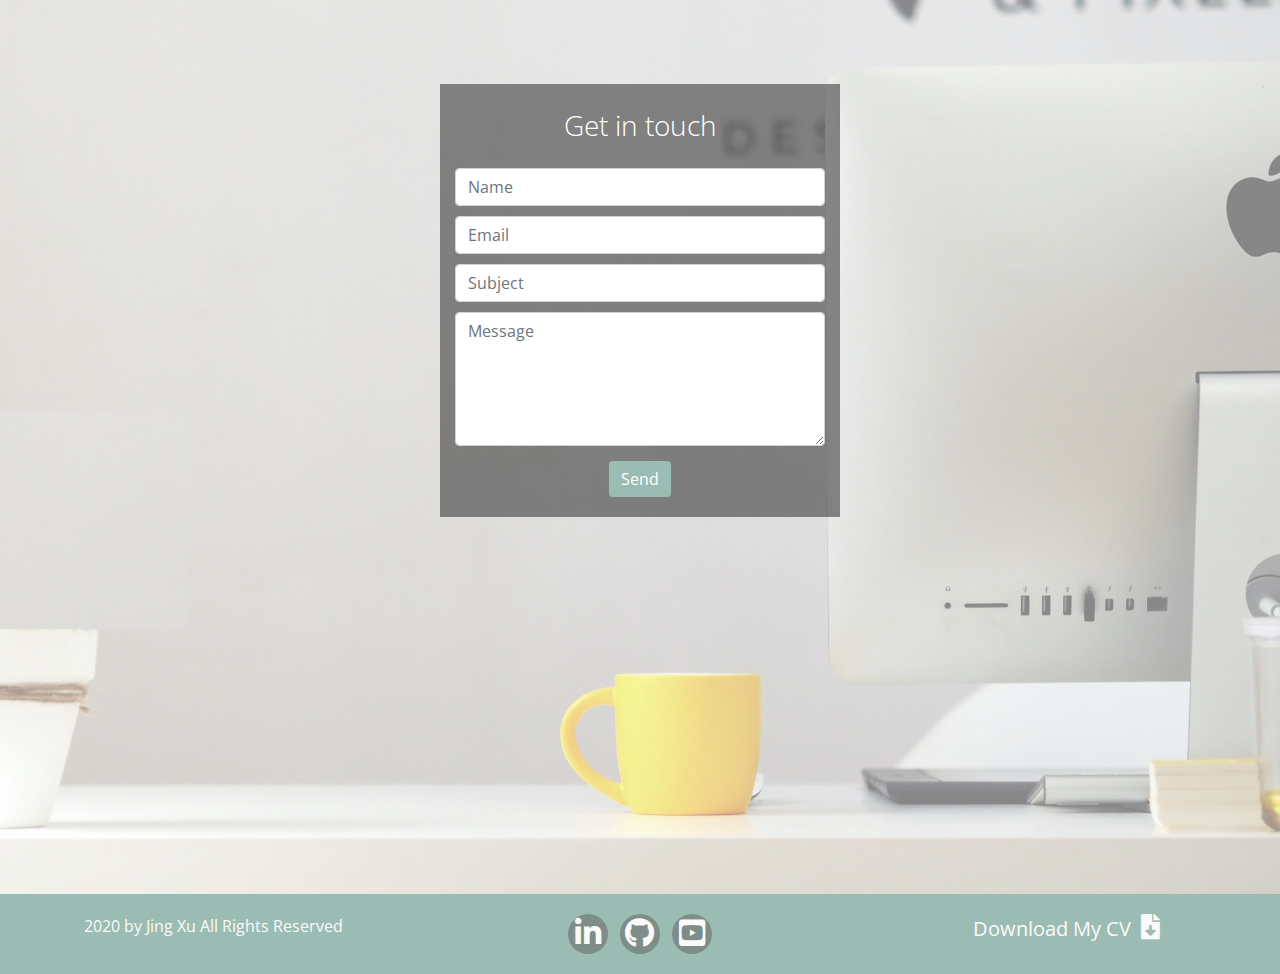
==== commit 702f4de2: "Added CV" ====
--- a/index.html
+++ b/index.html
@@ -242,7 +242,7 @@
 				</ul>
 			</div>
 			<div class="col-sm-4">
-				<a href="#" target="_blank" class="cv-pdf">
+				<a href="assets/cv/Jing_Xu_CV.pdf" target="_blank" class="cv-pdf">
 					<p id="download-text">
 						Download My CV
 						<i class="fas fa-file-download" aria-hidden="true"></i>
--- a/assets/css/style.css
+++ b/assets/css/style.css
@@ -34,6 +34,8 @@
   width: 100%;
   z-index: 200;
 }
+
+/*------------------------------------------------------------------- Video Background --------------*/
 
 .showcase {
   position: relative;
@@ -144,8 +146,7 @@
 }
 
 #circle-cover-bg {
-  background: url("../../assets/images/profile-img-test.png") no-repeat center
-    center;
+  background: url("../../assets/images/profile.png") no-repeat center center;
   height: 100%;
   border-radius: 50%;
 }
@@ -276,7 +277,7 @@
   justify-content: center;
   display: block;
   height: 100%;
- background-size: cover;
+  background-size: cover;
   background-image: url("../../assets/images/bg-contact.jpg");
   background-position: center;
   background-repeat: no-repeat;
